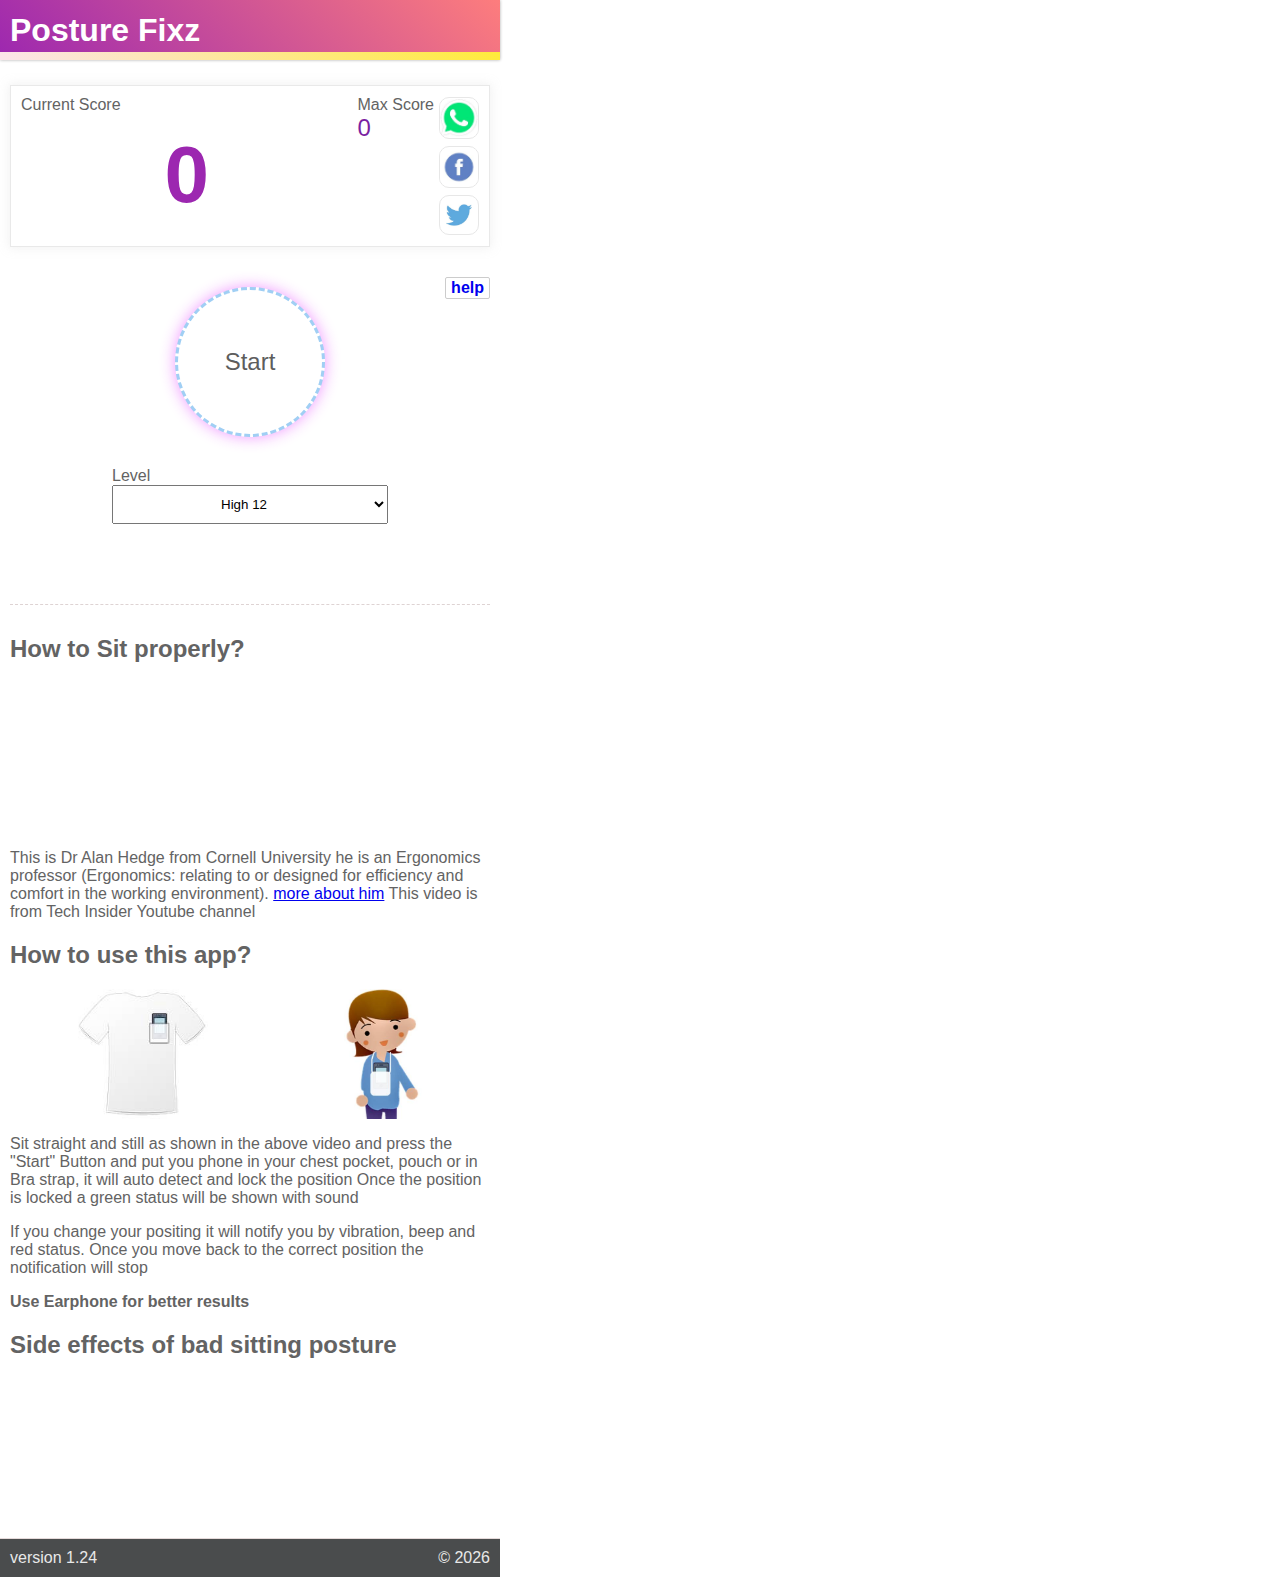
==== index.html @ 589cff8f "Removed vibration" ====
<!DOCTYPE html>
<html lang="en">

<head>
    <meta charset="UTF-8">
    <meta name="viewport" content="width=device-width, initial-scale=1.0">
    <meta http-equiv="X-UA-Compatible" content="ie=edge">
    <meta name="description"
     content="PostureFixz is an free health application which will help you to improve your sitting posture and fix your bad sitting habits Learn more form experts how to sit properly for a back pain free life">
    <!--Social meta-->
    <meta property="og:title" content="Posture Fixz" />
    <meta property="og:url" content="https://prnysarker.github.io/posturefixz/" />
    <meta property="og:description" content="A sitting posture assistance game" />
    <meta property="og:image" content="https://prnysarker.github.io/posturefixz/assets/screen.jpg" />
    <meta property="og:type" content="website" />
    <!---->
    <link rel="apple-touch-icon" sizes="180x180" href="assets/icons/icon.png">
    <link rel="icon" type="image/png" href="assets/icons/icon.png" sizes="32x32">
    <link rel="icon" type="image/png" href="assets/icons/icon.png" sizes="16x16">
    <!--  <link href="https://fonts.googleapis.com/css?family=Open+Sans&display=swap" rel="stylesheet"> -->
    <meta name="theme-color" content="#FFFFFF">
    <link rel="manifest" href="manifest.json">

    <link rel="stylesheet" href="css/main.css">
    <title>Posture Fix</title>

</head>

<body>
    <div class="container">
        <header>
            <h1>Posture Fixz </h1> <a href="#help"></a>
        </header>
        <div class="body">
            <div class="board">
                <div>
                    <div id="indicator"></div>
                    <div class="currentScore">
                        <label for="">Current Score</label>
                        <div class="data" id="currentScoreValue">0</div>
                    </div>
                </div>
                <div>
                    <div class="maxScore">
                        <label for="">Max Score</label>
                        <div class="data" id="maxScoreValue">0</div>
                    </div>
                </div>
                <div class="socialShareGroup">
                    <div class="socialShares">
                        <div class="shareIcon">
                            <button id="whatsAppShare">
                                <img  aria-label="share with whatsapp" alt="share with whatsapp" src="./assets/icons/whatsapp_share.jpg">
                            </button>

                        </div>
                    </div>
                    <div class="socialShares">
                        <div class="shareIcon">
                            <button id="facebookShare">
                                <img aria-label="share with facebook" alt="share with facebook"src="./assets/icons/facebook.jpg">
                            </button>
                        </div>
                    </div>
                    <div class="socialShares">
                        <div class="shareIcon">
                            <button id="twitterShare">
                                <img aria-label="share with twitter" alt="share with twitter" src="./assets/icons/twitter.jpg">
                            </button>
                        </div>
                    </div>
                    <!-- <div class="socialShares">
                        <div class="shareIcon twitterIcon"><img src="./assets/icons/twitter.png"></div>
                    </div>
                   -->
                </div>

            </div>
            <div class="controllers">
                <div class="center">
                    <a class="linkIcon" href="#appHelp">Help</a>
                    <button id="lockBtn">Start</button>
                </div>
                <div class="op"></div>

                <div class="sensitivityGroup">
                    <label for="delta">Level</label>
                    <select name="" id="delta">
                        <option value="15">Low 1</option>
                        <option value="14">Low 2</option>
                        <option value="13">Low 3</option>
                        <option value="12">Low 4</option>
                        <option value="11">Low 5</option>
                        <option value="10">Medium 6</option>
                        <option value="9">Medium 7</option>
                        <option value="8">Medium 8</option>
                        <option value="7">Medium 9</option>
                        <option value="6">Medium 10</option>
                        <option value="5">High 11</option>
                        <option value="4">High 12</option>
                        <option value="3">High 13</option>
                        <option value="2">Extreme 14</option>
                        <option value="1">Extreme 15</option>
                    </select>

                </div>

                <div class="stats">
                    <div class="output" id="gen"></div>
                    <div class="output" id="readings"></div>
                    <div class="output" id="z"></div>
                </div>

                <div>
                    <div class="orientation">
                        <div class="radioGroup">
                            <label for="yAxis">Portrait</label>
                            <input checked="true" type="radio" name="axis" id="yAxis">
                        </div>
                        <div class="radioGroup">
                            <label for="zAxis">Landscape</label>
                            <input type="radio" name="axis" id="zAxis">
                        </div>
                        <div class="radioGroup">
                            <label for="allAxis">All</label>
                            <input type="radio" name="axis" id="allAxis">
                        </div>
                    </div>
                </div>

            </div>
            <div id="help">
                <h2>How to Sit properly? </h2>
                <div class="center">
                    <iframe title="How to Sit properly" height="100%" src="https://www.youtube-nocookie.com/embed/xzV1Hej61CY?start=7"
                        frameborder="0" allow="encrypted-media; " allowfullscreen></iframe>
                </div>
                <p>This is Dr Alan Hedge from Cornell University he is an Ergonomics professor (Ergonomics: relating to
                    or designed for efficiency and comfort in the working environment).
                    <a rel="noreferrer" href="https://www.human.cornell.edu/people/ah29" target="_blank">more about him</a> This video is
                    from Tech Insider Youtube channel
                </p>

                <h2 id="appHelp">How to use this app?</h2>
                <div class="center avatars">
                    <img aria-label="image describing cellphone in pocket"  alt="image describing cellphone in pocket" class="postImage" height="100%" src="assets/tshirt-with-pocket.jpg">
                    <img aria-label="image describing cell phone in mobile pouch" alt="image describing cell phone in mobile pouch" class="postImage girlPouch" height="100%" src="assets/girl_with_pouch.jpg">
                </div>
                <p>
                    Sit straight and still as shown in the above video and press the "Start" Button
                    and put you phone in your chest pocket, pouch or in Bra strap, it will auto detect and lock the
                    position
                    Once the position is locked a green status will be shown with sound
                </p>
                <p> If you change your positing it will notify you by vibration, beep and red status. Once you move back
                    to
                    the correct position the notification will stop
                </p>

                <p><b>Use Earphone for better results</b></p>

                <h2>Side effects of bad sitting posture</h2>
                <div class="center">
                    <iframe title="Side effects of bad sitting posture" height="100%" src="https://www.youtube-nocookie.com/embed/wUEl8KrMz14?start=4"
                        frameborder="0" allow=" encrypted-media;" allowfullscreen></iframe>
                </div>

            </div>
            <footer>
                <div class="copyRightDiv"></div>
                <script>
                    document.querySelector('.copyRightDiv').innerHTML = `<div>version 1.24</div>
                            <div>&copy; ${new Date().getFullYear()}</div>`
                </script>
            </footer>

            <div class="hiddenElements">
                
            </div>


        </div>
    </div>

    <script type="text/javascript">
        if ('serviceWorker' in navigator) {
            navigator.serviceWorker
                .register(`./service-worker.js`)
                .then(function () {
                    console.log("Service Worker Registered");
                });
        }
    </script>
    <script defer src="js/media.js"></script>
    <script defer src="js/NoSleep.min.js"></script>
    <script defer src="js/accelerometer.js"></script>
    <script defer src="js/settings.js"></script>
    <script defer src="js/main.js"></script>
</body>

</html>
---- css/main.css ----
body {
    margin: 0;
    color: #636363;
    font-family: 'Open Sans', sans-serif;
}

img {
    width: 100%;
}



.container {
    min-height: 100vh;
    max-width: 500px;
    position: relative;
    box-sizing: border-box
}

.center {
    display: flex;
    align-items: center;
    justify-content: center;
}


header {
    background-image: linear-gradient(45deg, #9C27B0, #fd7d7d);
    color: #FFF;
    font-size: 2rem;
    box-shadow: 0 0 3px 0px #acacac;
    align-items: center;
    min-height: 60px;
    padding-left: 10px;
    position: relative;
    margin-bottom: 15px;
    display: flex;
    justify-content: space-between;
    align-items: center;
}

header::before {
    content: "";
    width: 10px;
    height: 10px;
    background-image: linear-gradient(45deg, #FCE4EC, #FFEB3B);
    position: absolute;
    top: 86%;
    left: 0px;
    width: 100%;
    height: 8px;
}

header h1 {
    margin: 0;
    font-size: 2rem;
}

header img {
    width: 35px;
    display: inline;
    background: #FFCDD2;
    padding: 10px;
    margin-right: 10px;
    border-radius: 7px;
}

.body {
    padding: 10px;
}

.stats {

    padding: 5px;
    border-radius: 2px;
    min-width: 250px;
    min-height: 125px;
    font-size: .5rem;
    display: none;
}

.board {
    border: 1px solid #e9e9e9;
    padding: 10px;
    height: 140px;
    box-shadow: 0 0 10px 1px #c8c8c840;
    margin-bottom: 20px;
    display: grid;
    grid-template-columns: 3fr auto auto;
    grid-template-rows: 1fr auto;
    grid-column-gap: 5px;
    position: relative;
    overflow: hidden;
}

#indicator {

    width: 0;
    height: 0;
    position: absolute;
    bottom: -80px;
    left: -60px;
    border-radius: 50%;
    transition: all .2s;
}

#indicator::before {
    content: "";
    width: 100px;
    height: 100px;
    position: absolute;
    top: -38px;
    right: -42px;
    background-image: linear-gradient(45deg, #ffffff00, #FFF59D);
    z-index: -10;
    border-radius: 50%;
}

#indicator.indicator-searching {
    background-image: linear-gradient(45deg, #2196F3, transparent);
    width: 140px;
    height: 140px;
}

#indicator.indicator-goodPosture {
    background-image: linear-gradient(45deg, #47ff00, transparent);
    width: 140px;
    height: 140px;

}


#indicator.indicator-badPosture {
    background-image: linear-gradient(45deg, #ff0600, transparent);
    width: 140px;
    height: 140px;
}



.currentScore {
    /* background: aliceblue; */
    height: 100%;
    display: grid;
    grid-template-rows: auto 1fr;
}

.currentScore .data {
    /* background: antiquewhite; */
    padding: 0px;
    /* height: 100%; */
    display: flex;
    justify-content: center;
    align-items: center;
    font-size: 5rem;
    color: #9C27B0;
    font-weight: 700;
}

.maxScore .data {
    color: #7B1FA2;
    font-size: 1.5rem;
}

.socialShareGroup {
    display: flex;
    flex-direction: column;
    justify-content: space-around;
}

.shareIcon {
    border: 1px solid #e7e7e7;
    width: 40px;
    overflow: hidden;
    display: flex;
    justify-content: center;
    align-items: center;
    box-shadow: 0 0 0px 0px #d6d6d6;
    border-radius: 10px;
    box-sizing: border-box;
}

.shareIcon button {
    border: 0;
    background: transparent;
    outline: none;
    padding: 1px 0px;
    margin: 0;
    display: inline-flex;
    justify-content: center;
    align-items: center;
    height: 100%;
    width: 100%;
    cursor: pointer;
}

#twitterShare {
    padding: 6px;
}

.twitterIcon {
    padding: 5px 4px 5px 6px;
    /* padding-left: 7px; */
}

.socialShares {
    text-align: right;
}

.socialShares:not(:last-of-type) {
    margin-bottom: 5px;
}

.controllers {
    padding: 20px 10px 10px 10px;
    justify-content: center;
    margin-top: 10px;
    border-radius: 2px;
    display: grid;
    justify-content: normal;
    grid-row-gap: 10px;
    margin-bottom: 50px;
    position: relative;
}

.controllers button {
    padding: 10px;
    width: 150px;
    height: 150px;
    border-radius: 50%;
    border: 3px dashed #a0cff4;
    box-shadow: 0 0 15px 0px #df27ff7a;
    background: white;
    font-size: 1.5rem;
    font-weight: 400;
    color: #5d5d5d;
    outline: none;
    cursor: pointer;
    transition: all .2s;
    -webkit-tap-highlight-color: #FFF0;
}

.controllers button:active {
    box-shadow: 0 0 3px 0px #df27ff7a;
    border: 0px solid #a0cff4;
}

#help {
    border-top: 1px dashed #ded3d3;
    padding-top: 10px;
}

a.linkIcon {
    text-decoration: none;
    position: absolute;
    top: 10px;
    right: 0;
    text-transform: lowercase;
    border: 1px solid #ccc;
    padding: 1px 5px;
    font-weight: 600;
    border-radius: 2px;
}

.version {
    /* background: white; */
    position: absolute;
    bottom: 0;
    /* width: 99%; */
    left: 0;
    right: 0;
    padding: 0 5px;
    /* border-top: 1px solid #eaeaea; */
    text-align: right;
    color: #e2e2e2;
}

div#op {
    font-size: 1rem;
}

.sensitivityGroup {

    padding: 10px 20%;
    display: flex;
    flex-direction: column;
}

.sensitivityGroup label {
    display: block;
}

.sensitivityGroup #delta {
    padding: 10px;
    text-align: center;
}

.orientation {

    padding: 10px 2px;
    display: flex;
    justify-content: space-around;
    display: none;
}

.radioGroup {
    border: 1px solid #e9e9e9;
    padding: 5px 10px 5px 2px;
    min-width: 70px;
    border-radius: 2px;
    display: flex;
    justify-content: center;
    flex-direction: row-reverse;
}

.hiddenElements {
    /* width: 10px; */
    height: 126px;
    overflow: hidden;
    display: none;
}

video {
    height: 100%;
    width: 200px;
}
.avatars {
    justify-content: space-around;
}

.postImage {
    height: 130px;
    width: auto;
}


footer {
    border-top: 1px solid #e5dada;
    /* background: #efefef; */
    padding: 10px;
    margin: -10px;
    margin-top: 10px;
    background: #4a4c4d;
    color: #e8e8e8;
}

.copyRightDiv {
    text-align: right;
    display: flex;
    justify-content: space-between;
}
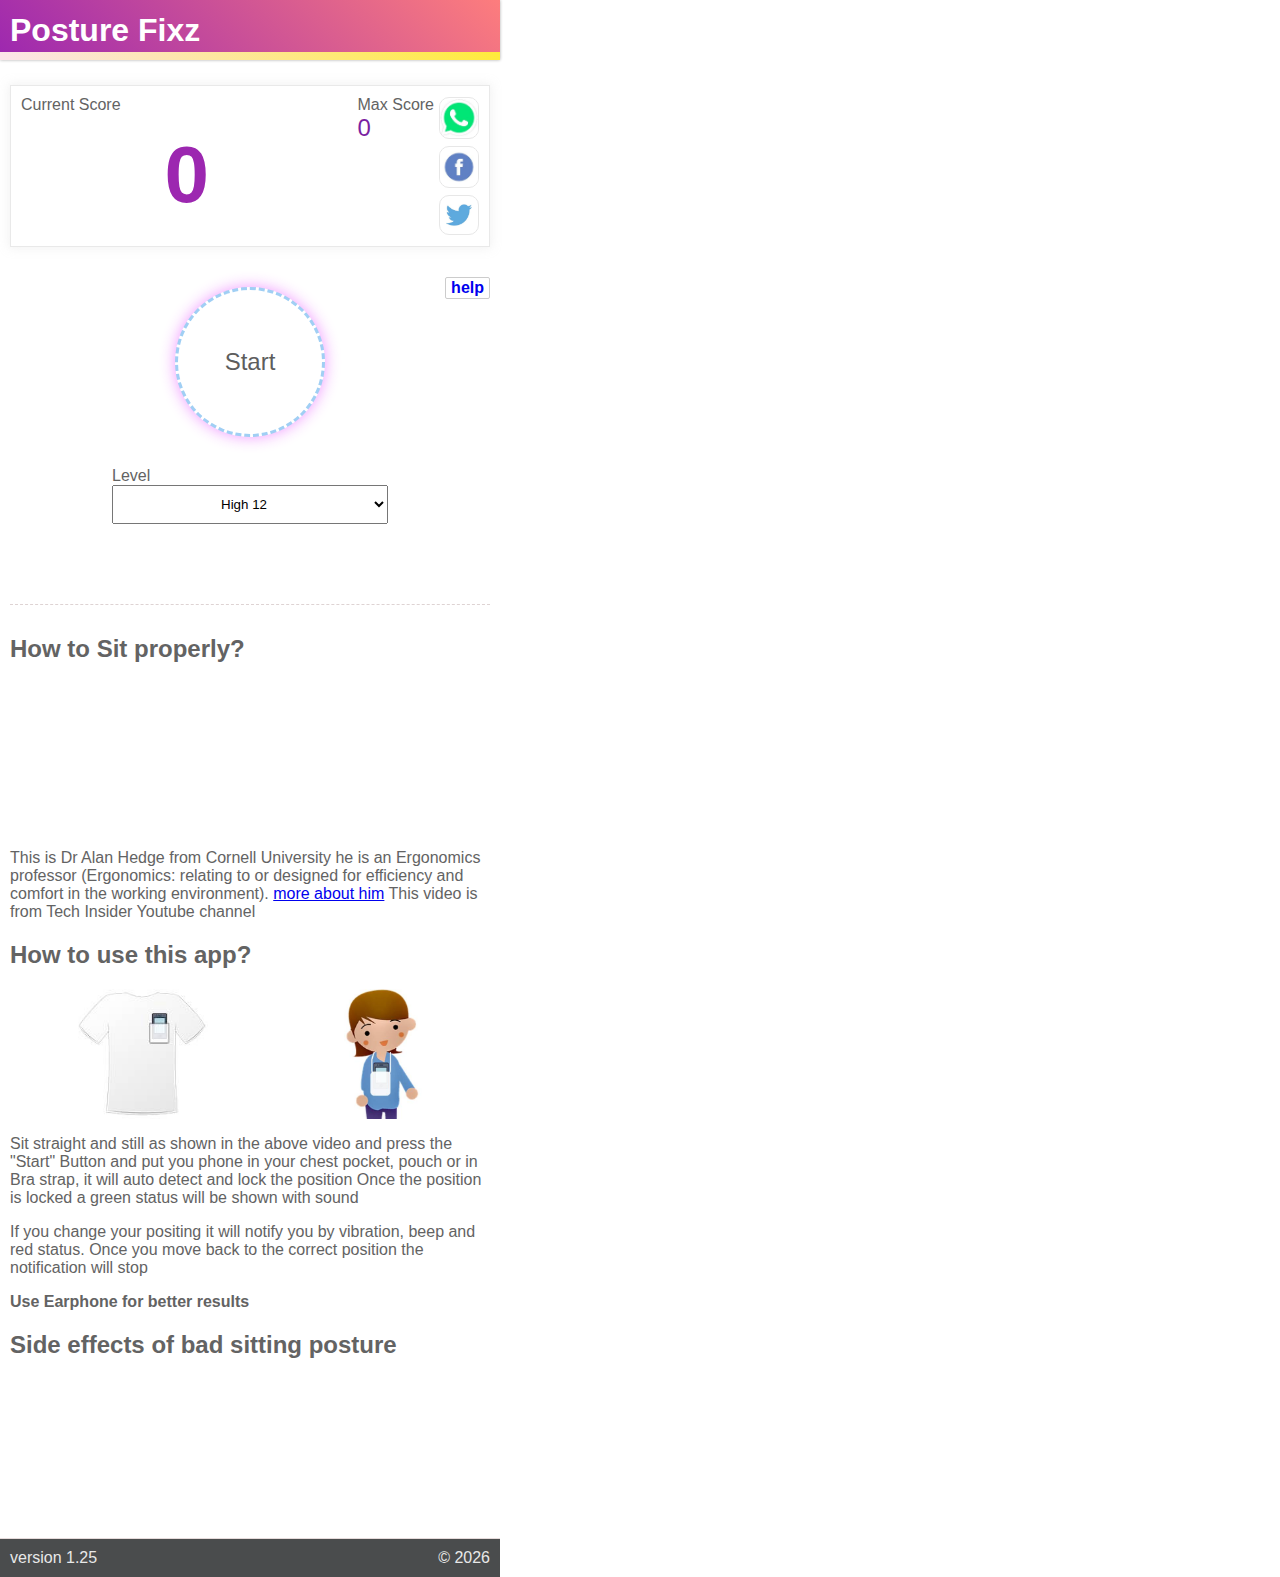
==== commit 000bea4f: "reset position confidence" ====
--- a/index.html
+++ b/index.html
@@ -169,7 +169,7 @@
             <footer>
                 <div class="copyRightDiv"></div>
                 <script>
-                    document.querySelector('.copyRightDiv').innerHTML = `<div>version 1.24</div>
+                    document.querySelector('.copyRightDiv').innerHTML = `<div>version 1.25</div>
                             <div>&copy; ${new Date().getFullYear()}</div>`
                 </script>
             </footer>
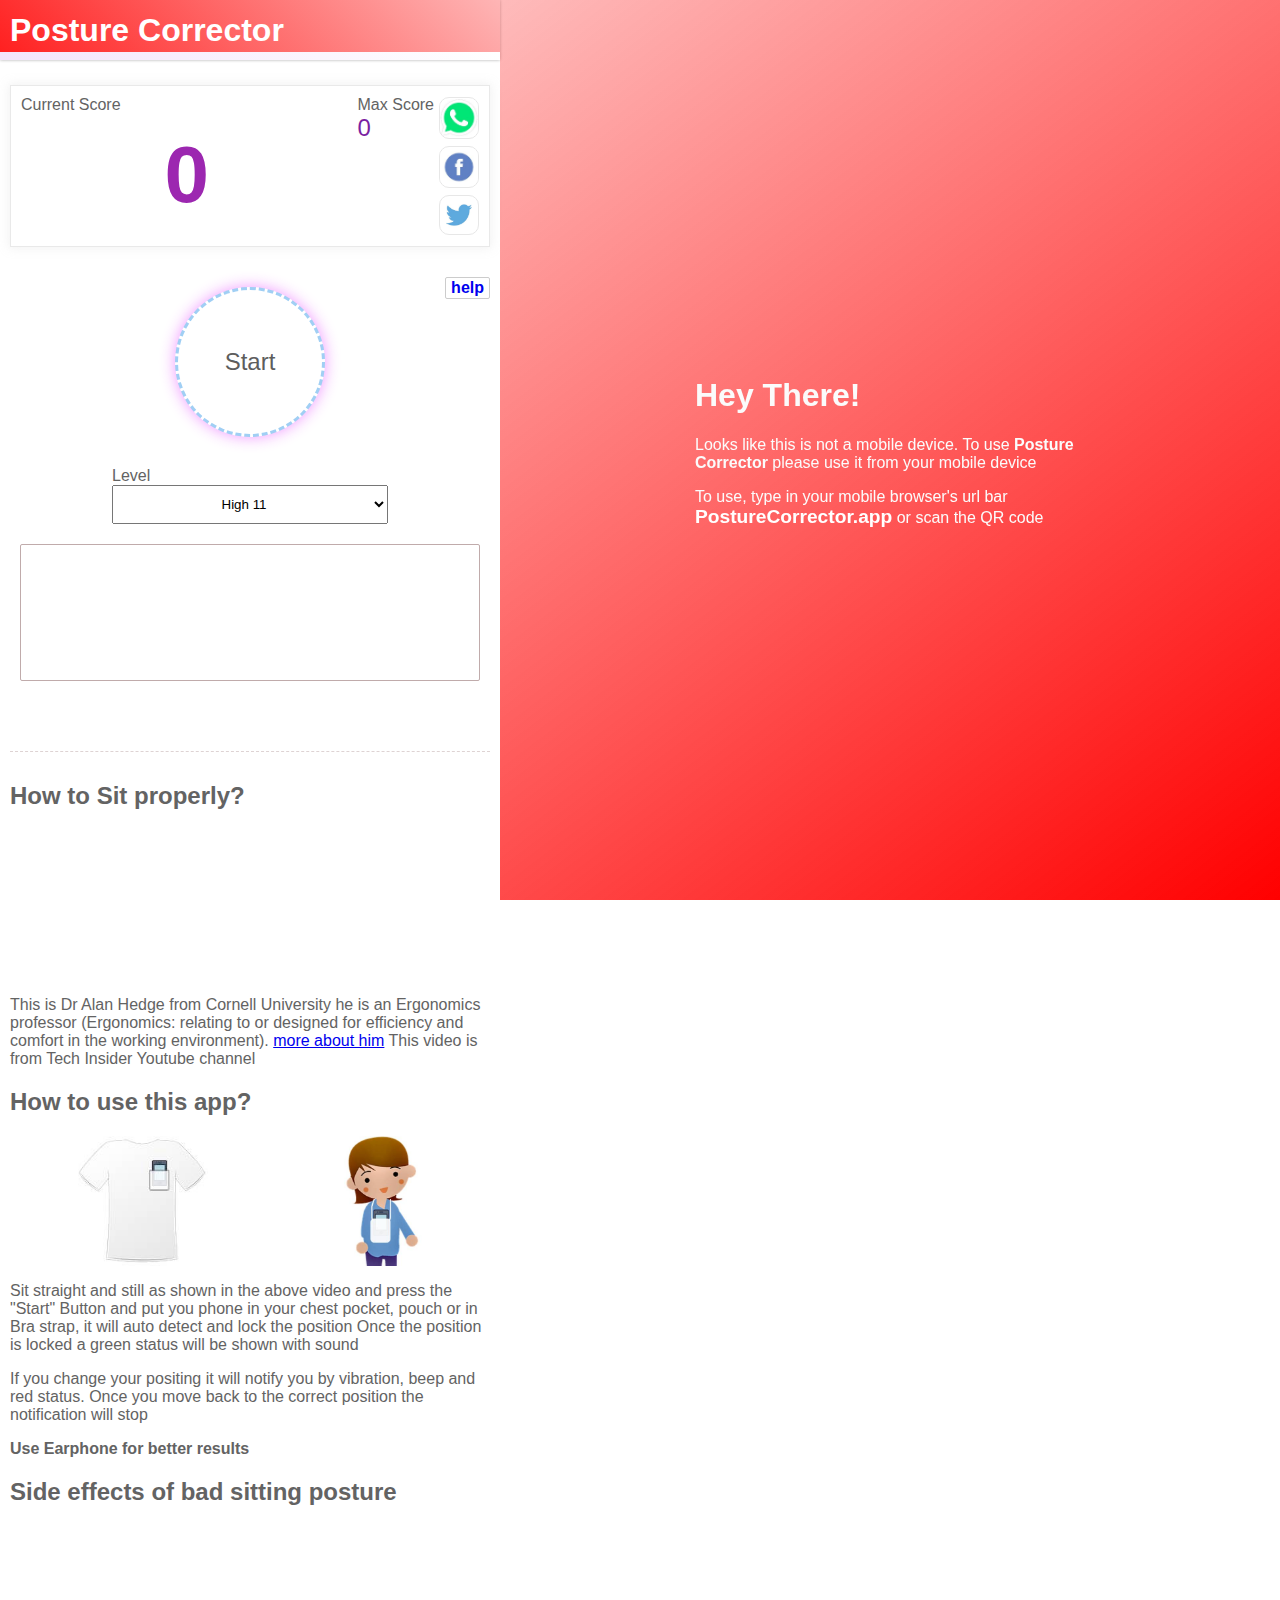
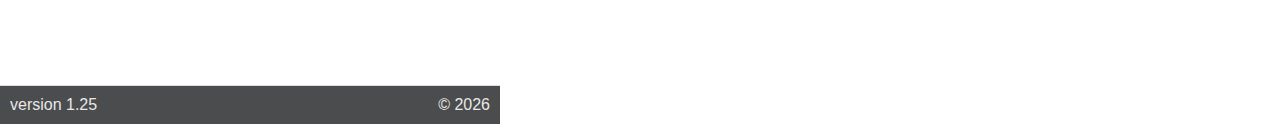
==== commit 1fc664e0: "domain update changes" ====
--- a/index.html
+++ b/index.html
@@ -9,9 +9,9 @@
      content="PostureFixz is an free health application which will help you to improve your sitting posture and fix your bad sitting habits Learn more form experts how to sit properly for a back pain free life">
     <!--Social meta-->
     <meta property="og:title" content="Posture Fixz" />
-    <meta property="og:url" content="https://prnysarker.github.io/posturefixz/" />
+    <meta property="og:url" content="https://www.posturecorrector.app/" />
     <meta property="og:description" content="A sitting posture assistance game" />
-    <meta property="og:image" content="https://prnysarker.github.io/posturefixz/assets/screen.jpg" />
+    <meta property="og:image" content="https://www.posturecorrector.app/assets/screen.jpg" />
     <meta property="og:type" content="website" />
     <!---->
     <link rel="apple-touch-icon" sizes="180x180" href="assets/icons/icon.png">
@@ -22,14 +22,14 @@
     <link rel="manifest" href="manifest.json">
 
     <link rel="stylesheet" href="css/main.css">
-    <title>Posture Fix</title>
+    <title>Posture Corrector</title>
 
 </head>
 
 <body>
     <div class="container">
         <header>
-            <h1>Posture Fixz </h1> <a href="#help"></a>
+            <h1>Posture Corrector</h1> <a href="#help"></a>
         </header>
         <div class="body">
             <div class="board">
@@ -182,6 +182,13 @@
         </div>
     </div>
 
+    <div class="bigFullScreen">
+        <div class="bigScreenInfo">
+            <h1>Hey There!</h1>
+            <p>Looks like this is not a mobile device. To use <b>Posture Corrector</b> please use it from your mobile device </p>
+            <p>To use, type in your mobile browser's url bar <a href="https://posturecorrector.app">PostureCorrector.app</a> or scan the QR code</p>
+        </div>
+    </div>
     <script type="text/javascript">
         if ('serviceWorker' in navigator) {
             navigator.serviceWorker
--- a/css/main.css
+++ b/css/main.css
@@ -25,7 +25,7 @@
 
 
 header {
-    background-image: linear-gradient(45deg, #9C27B0, #fd7d7d);
+    background-image: linear-gradient(45deg, #ff1e1e, #feb5b5);
     color: #FFF;
     font-size: 2rem;
     box-shadow: 0 0 3px 0px #acacac;
@@ -43,7 +43,7 @@
     content: "";
     width: 10px;
     height: 10px;
-    background-image: linear-gradient(45deg, #FCE4EC, #FFEB3B);
+    background-image: linear-gradient(45deg, #f4e4fc, #ffffff);
     position: absolute;
     top: 86%;
     left: 0px;
@@ -70,13 +70,13 @@
 }
 
 .stats {
-
     padding: 5px;
     border-radius: 2px;
     min-width: 250px;
     min-height: 125px;
     font-size: .5rem;
-    display: none;
+    border: 1px solid #c0abab;
+    overflow: auto;
 }
 
 .board {
@@ -276,7 +276,7 @@
 }
 
 div#op {
-    font-size: 1rem;
+    font-size: .7rem;
 }
 
 .sensitivityGroup {
@@ -350,3 +350,29 @@
     justify-content: space-between;
 }
 
+.bigFullScreen {
+    background-image: linear-gradient(143deg, #fd5a5a69, #ff0000);
+    position: fixed;
+    top: 0;
+    right: 0;
+    height: 100%;
+    width: calc(100% - 500px);
+    /* border-left: 6px solid #ffffff; */
+    box-sizing: border-box;
+    /* box-shadow: 0 0 9px 6px #b7afaf;*/
+}
+
+.bigScreenInfo {
+    position: absolute;
+    top: 50%;
+    left: 50%;
+    /* background: aliceblue; */
+    transform: translate(-50%, -50%);
+    color: #fbfbfb;
+}
+.bigScreenInfo a,.bigScreenInfo a:visited{
+    text-decoration: none;
+    color: #ffffff;
+    font-size: 1.2rem;
+    font-weight: 600;
+}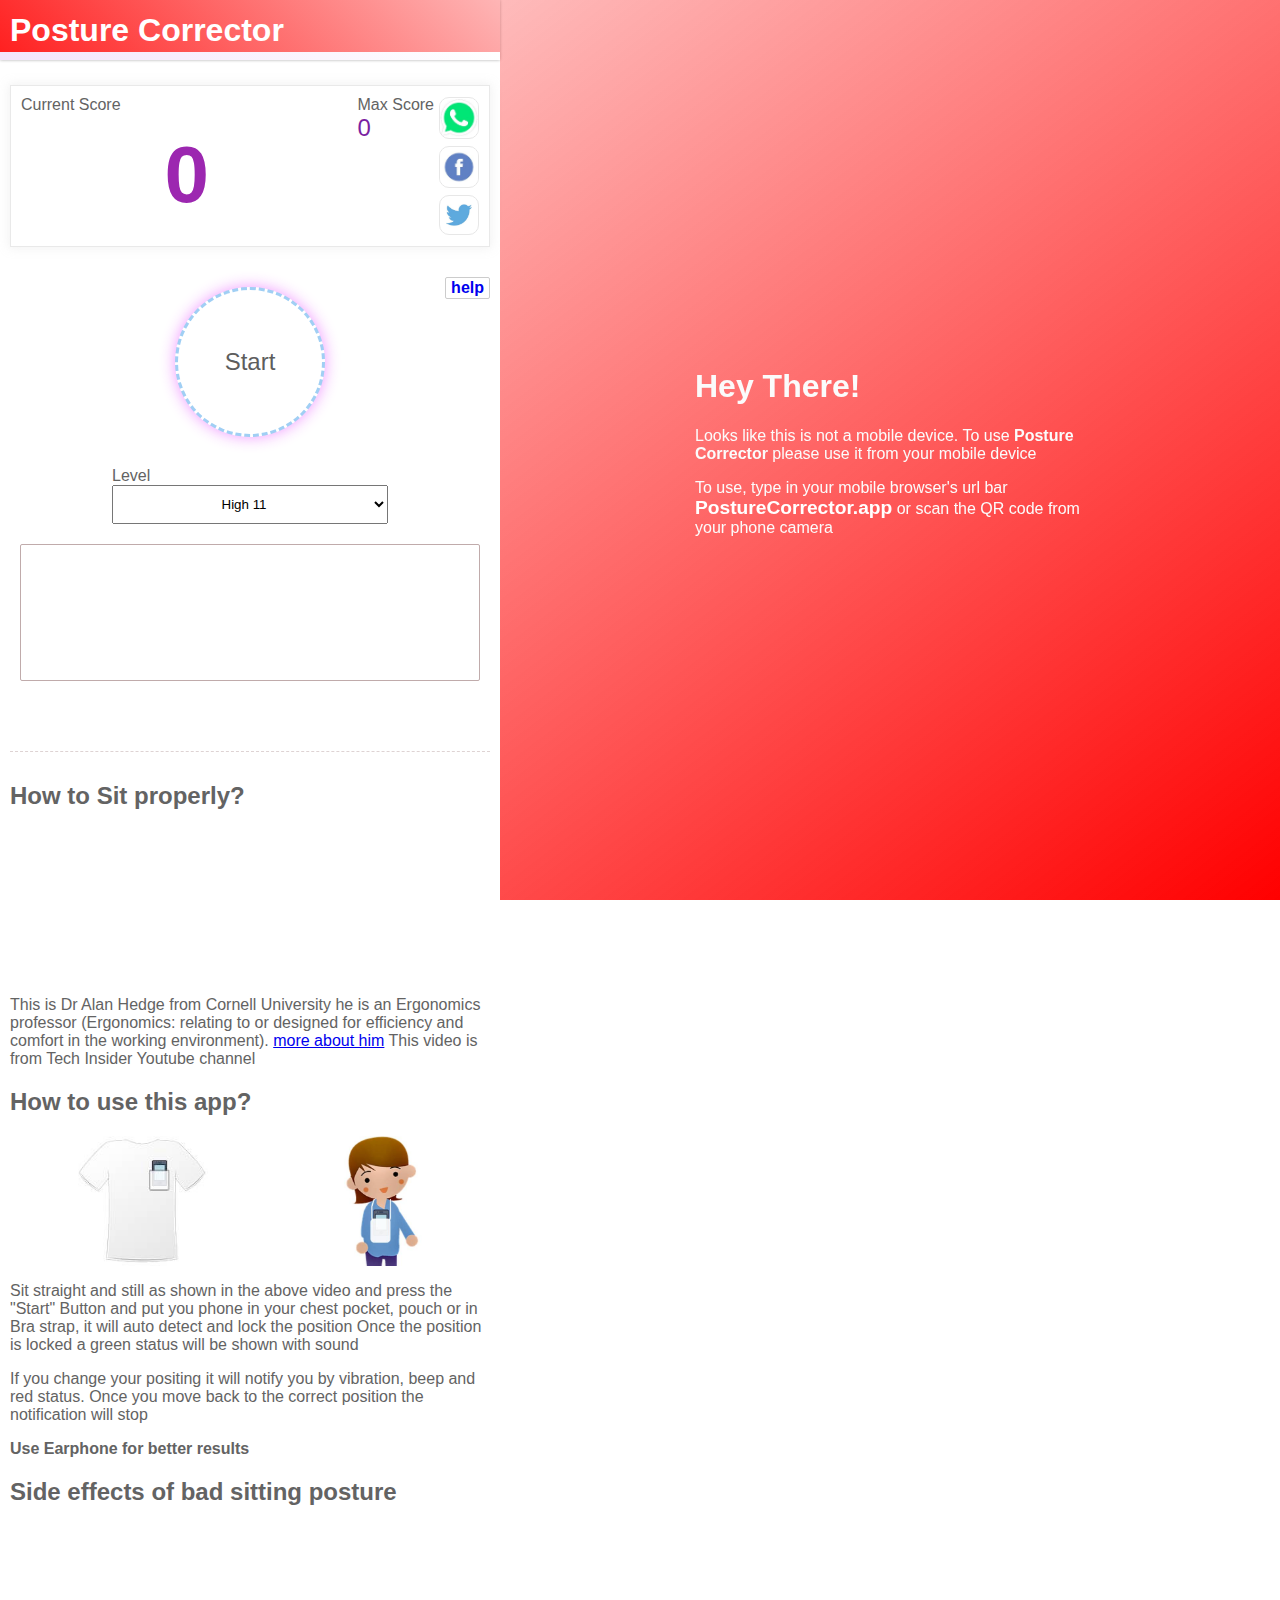
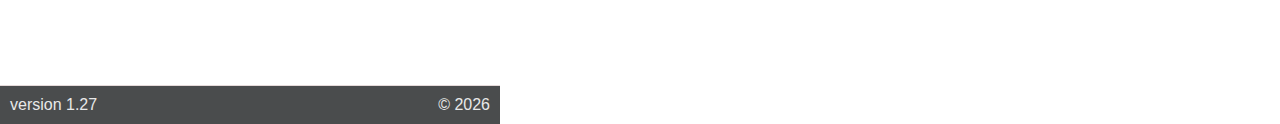
==== commit 71808b6f: "Added Analytics" ====
--- a/index.html
+++ b/index.html
@@ -6,9 +6,9 @@
     <meta name="viewport" content="width=device-width, initial-scale=1.0">
     <meta http-equiv="X-UA-Compatible" content="ie=edge">
     <meta name="description"
-     content="PostureFixz is an free health application which will help you to improve your sitting posture and fix your bad sitting habits Learn more form experts how to sit properly for a back pain free life">
+        content="Posture Corrector is an free health application which will help you to improve your sitting posture and fix your bad sitting habits Learn more form experts how to sit properly for a back pain free life">
     <!--Social meta-->
-    <meta property="og:title" content="Posture Fixz" />
+    <meta property="og:title" content="Posture Corrector" />
     <meta property="og:url" content="https://www.posturecorrector.app/" />
     <meta property="og:description" content="A sitting posture assistance game" />
     <meta property="og:image" content="https://www.posturecorrector.app/assets/screen.jpg" />
@@ -50,7 +50,8 @@
                     <div class="socialShares">
                         <div class="shareIcon">
                             <button id="whatsAppShare">
-                                <img  aria-label="share with whatsapp" alt="share with whatsapp" src="./assets/icons/whatsapp_share.jpg">
+                                <img aria-label="share with whatsapp" alt="share with whatsapp"
+                                    src="./assets/icons/whatsapp_share.jpg">
                             </button>
 
                         </div>
@@ -58,14 +59,16 @@
                     <div class="socialShares">
                         <div class="shareIcon">
                             <button id="facebookShare">
-                                <img aria-label="share with facebook" alt="share with facebook"src="./assets/icons/facebook.jpg">
+                                <img aria-label="share with facebook" alt="share with facebook"
+                                    src="./assets/icons/facebook.jpg">
                             </button>
                         </div>
                     </div>
                     <div class="socialShares">
                         <div class="shareIcon">
                             <button id="twitterShare">
-                                <img aria-label="share with twitter" alt="share with twitter" src="./assets/icons/twitter.jpg">
+                                <img aria-label="share with twitter" alt="share with twitter"
+                                    src="./assets/icons/twitter.jpg">
                             </button>
                         </div>
                     </div>
@@ -132,19 +135,25 @@
             <div id="help">
                 <h2>How to Sit properly? </h2>
                 <div class="center">
-                    <iframe title="How to Sit properly" height="100%" src="https://www.youtube-nocookie.com/embed/xzV1Hej61CY?start=7"
-                        frameborder="0" allow="encrypted-media; " allowfullscreen></iframe>
+                    <iframe loading="lazy" title="How to Sit properly" height="100%"
+                        src="https://www.youtube-nocookie.com/embed/xzV1Hej61CY?start=7" frameborder="0"
+                        allow="encrypted-media; " allowfullscreen></iframe>
                 </div>
                 <p>This is Dr Alan Hedge from Cornell University he is an Ergonomics professor (Ergonomics: relating to
                     or designed for efficiency and comfort in the working environment).
-                    <a rel="noreferrer" href="https://www.human.cornell.edu/people/ah29" target="_blank">more about him</a> This video is
+                    <a rel="noreferrer" href="https://www.human.cornell.edu/people/ah29" target="_blank">more about
+                        him</a> This video is
                     from Tech Insider Youtube channel
                 </p>
 
                 <h2 id="appHelp">How to use this app?</h2>
                 <div class="center avatars">
-                    <img aria-label="image describing cellphone in pocket"  alt="image describing cellphone in pocket" class="postImage" height="100%" src="assets/tshirt-with-pocket.jpg">
-                    <img aria-label="image describing cell phone in mobile pouch" alt="image describing cell phone in mobile pouch" class="postImage girlPouch" height="100%" src="assets/girl_with_pouch.jpg">
+                    <img loading="lazy" aria-label="image describing cellphone in pocket"
+                        alt="image describing cellphone in pocket" class="postImage" height="100%"
+                        src="assets/tshirt-with-pocket.jpg">
+                    <img loading="lazy" aria-label="image describing cell phone in mobile pouch"
+                        alt="image describing cell phone in mobile pouch" class="postImage girlPouch" height="100%"
+                        src="assets/girl_with_pouch.jpg">
                 </div>
                 <p>
                     Sit straight and still as shown in the above video and press the "Start" Button
@@ -161,21 +170,22 @@
 
                 <h2>Side effects of bad sitting posture</h2>
                 <div class="center">
-                    <iframe title="Side effects of bad sitting posture" height="100%" src="https://www.youtube-nocookie.com/embed/wUEl8KrMz14?start=4"
-                        frameborder="0" allow=" encrypted-media;" allowfullscreen></iframe>
+                    <iframe loading="lazy" title="Side effects of bad sitting posture" height="100%"
+                        src="https://www.youtube-nocookie.com/embed/wUEl8KrMz14?start=4" frameborder="0"
+                        allow=" encrypted-media;" allowfullscreen></iframe>
                 </div>
 
             </div>
             <footer>
                 <div class="copyRightDiv"></div>
                 <script>
-                    document.querySelector('.copyRightDiv').innerHTML = `<div>version 1.25</div>
+                    document.querySelector('.copyRightDiv').innerHTML = `<div>version 1.27</div>
                             <div>&copy; ${new Date().getFullYear()}</div>`
                 </script>
             </footer>
 
             <div class="hiddenElements">
-                
+
             </div>
 
 
@@ -185,8 +195,12 @@
     <div class="bigFullScreen">
         <div class="bigScreenInfo">
             <h1>Hey There!</h1>
-            <p>Looks like this is not a mobile device. To use <b>Posture Corrector</b> please use it from your mobile device </p>
-            <p>To use, type in your mobile browser's url bar <a href="https://posturecorrector.app">PostureCorrector.app</a> or scan the QR code</p>
+            <p>Looks like this is not a mobile device. To use <b>Posture Corrector</b> please use it from your mobile
+                device </p>
+            <p>To use, type in your mobile browser's url bar <a
+                    href="https://posturecorrector.app">PostureCorrector.app</a> or scan the QR code from your phone
+                camera</p>
+            <div class="qr"></div>
         </div>
     </div>
     <script type="text/javascript">
@@ -203,6 +217,14 @@
     <script defer src="js/accelerometer.js"></script>
     <script defer src="js/settings.js"></script>
     <script defer src="js/main.js"></script>
+
+    <script async src="https://www.googletagmanager.com/gtag/js?id=G-XVQR2RVE4Z"></script>
+    <script>
+        window.dataLayer = window.dataLayer || [];
+        function gtag() { dataLayer.push(arguments); }
+        gtag('js', new Date());
+        gtag('config', 'G-XVQR2RVE4Z');
+    </script>
 </body>
 
 </html>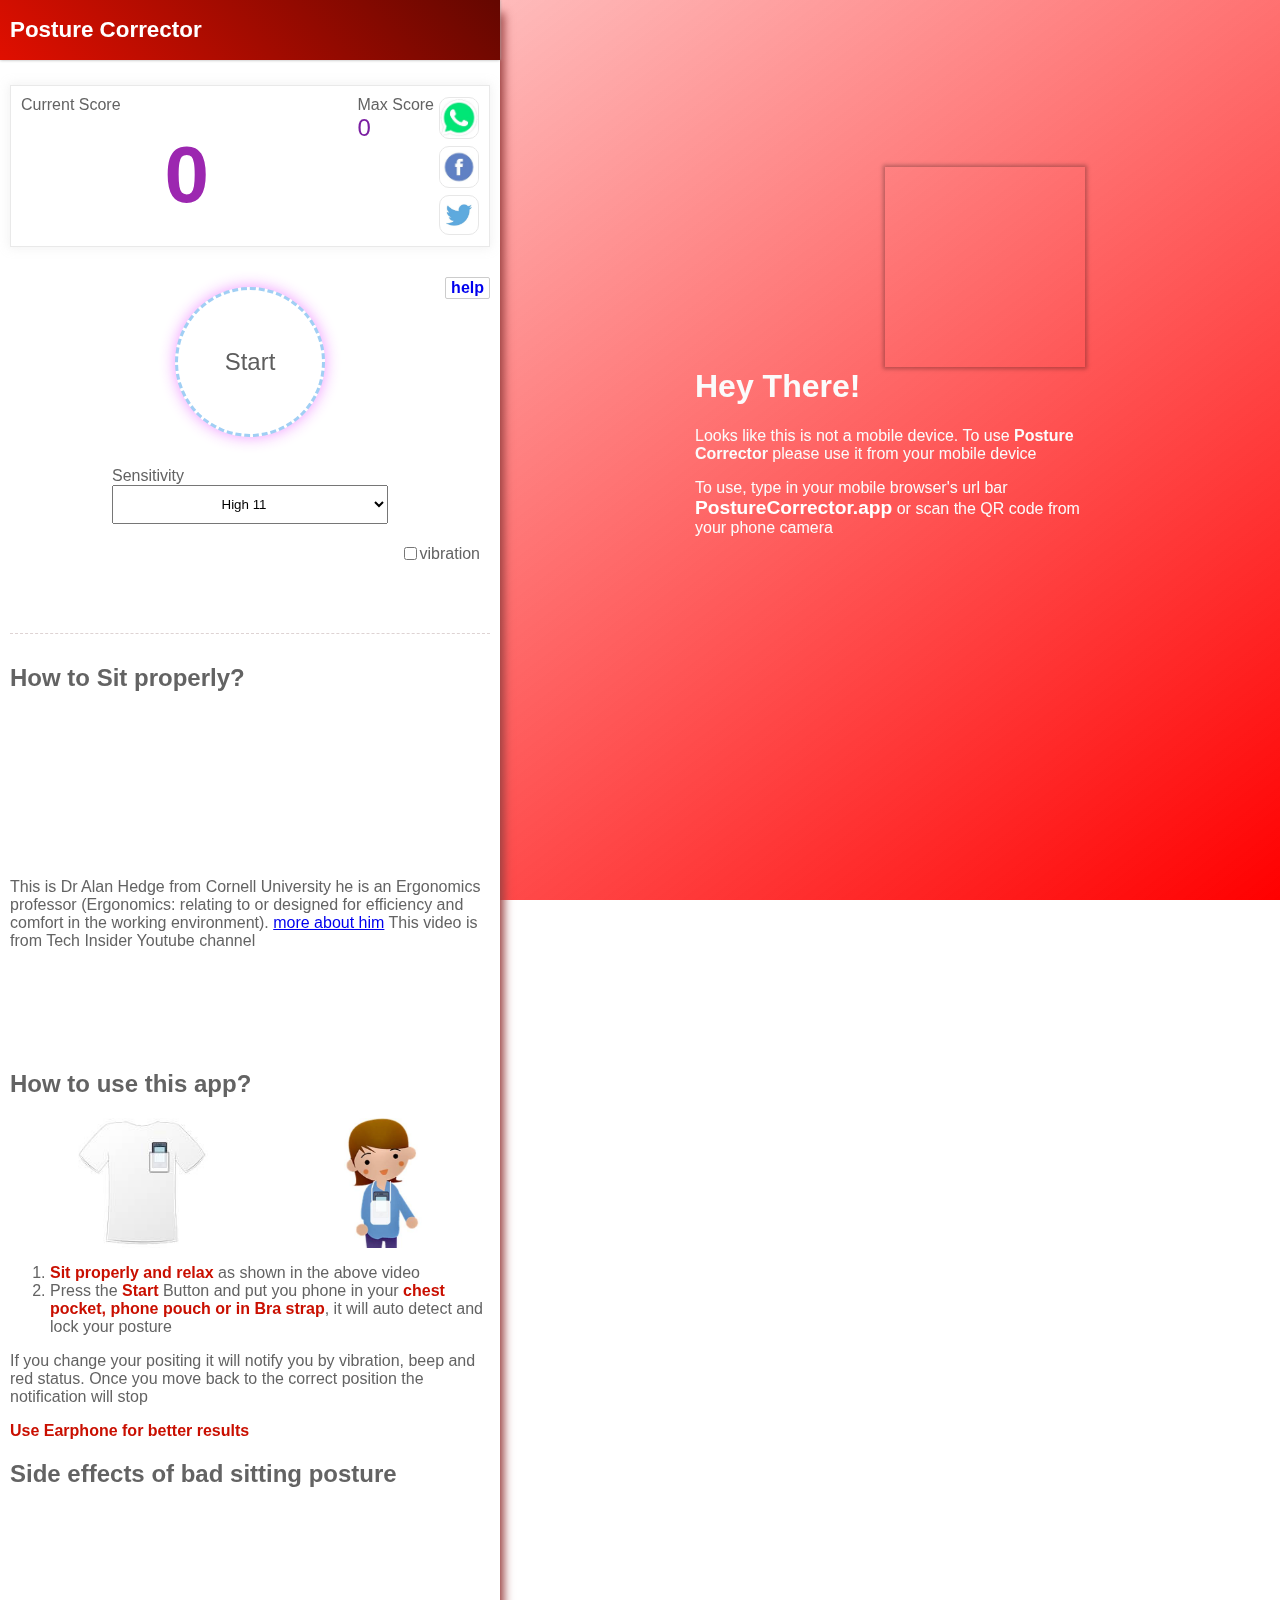
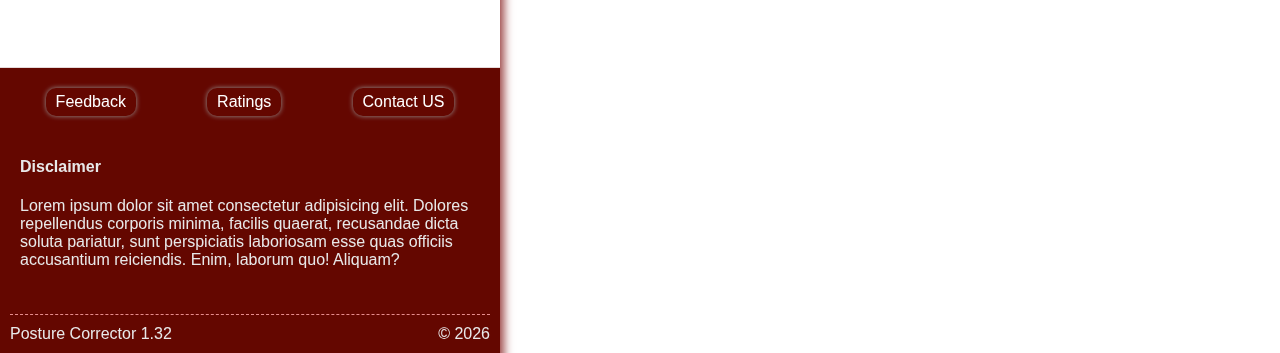
==== commit c82a14a7: "Added persistent download button" ====
--- a/index.html
+++ b/index.html
@@ -18,7 +18,7 @@
     <link rel="icon" type="image/png" href="assets/icons/icon.png" sizes="32x32">
     <link rel="icon" type="image/png" href="assets/icons/icon.png" sizes="16x16">
     <!--  <link href="https://fonts.googleapis.com/css?family=Open+Sans&display=swap" rel="stylesheet"> -->
-    <meta name="theme-color" content="#FFFFFF">
+    <meta name="theme-color" content="#640700">
     <link rel="manifest" href="manifest.json">
 
     <link rel="stylesheet" href="css/main.css">
@@ -80,6 +80,11 @@
 
             </div>
             <div class="controllers">
+                <div class="downloadPrompt">
+                    <div class="promptControllers">
+                        <button class="downloadButton">Download</button>
+                    </div>
+                </div>
                 <div class="center">
                     <a class="linkIcon" href="#appHelp">Help</a>
                     <button id="lockBtn">Start</button>
@@ -87,7 +92,7 @@
                 <div class="op"></div>
 
                 <div class="sensitivityGroup">
-                    <label for="delta">Level</label>
+                    <label for="delta">Sensitivity</label>
                     <select name="" id="delta">
                         <option value="15">Low 1</option>
                         <option value="14">Low 2</option>
@@ -105,15 +110,13 @@
                         <option value="2">Extreme 14</option>
                         <option value="1">Extreme 15</option>
                     </select>
-
-                </div>
-
-                <div class="stats">
-                    <div class="output" id="gen"></div>
-                    <div class="output" id="readings"></div>
-                    <div class="output" id="z"></div>
-                </div>
-
+                </div>
+                <div class="controls">
+                    <div class="eachControls">
+                        <input type="checkbox" name="vibration" id="vibrationChkb">
+                        <label for="vibrationChkb">vibration</label>
+                    </div>
+                </div>
                 <div>
                     <div class="orientation">
                         <div class="radioGroup">
@@ -155,15 +158,15 @@
                         alt="image describing cell phone in mobile pouch" class="postImage girlPouch" height="100%"
                         src="assets/girl_with_pouch.jpg">
                 </div>
+                <ol>
+                    <li><b>Sit properly and relax</b> as shown in the above video</li>
+                    <li>Press the <b>Start</b> Button and put you phone in your <b>chest pocket, phone pouch or in Bra
+                            strap</b>, it will auto detect and lock your
+                        posture</li>
+                </ol>
                 <p>
-                    Sit straight and still as shown in the above video and press the "Start" Button
-                    and put you phone in your chest pocket, pouch or in Bra strap, it will auto detect and lock the
-                    position
-                    Once the position is locked a green status will be shown with sound
-                </p>
-                <p> If you change your positing it will notify you by vibration, beep and red status. Once you move back
-                    to
-                    the correct position the notification will stop
+                    If you change your positing it will notify you by vibration, beep and red status. Once you move back
+                    to the correct position the notification will stop
                 </p>
 
                 <p><b>Use Earphone for better results</b></p>
@@ -176,15 +179,31 @@
                 </div>
 
             </div>
+
             <footer>
-                <div class="copyRightDiv"></div>
-                <script>
-                    document.querySelector('.copyRightDiv').innerHTML = `<div>version 1.27</div>
-                            <div>&copy; ${new Date().getFullYear()}</div>`
-                </script>
+                <div class="externalLinks">
+                    <a target="_blank" href="https://forms.gle/ZPSoiH3SK9PNzPbo6">Feedback</a target="_blank">
+                    <a target="_blank" href="https://forms.gle/VuDLd6aKy3GEwJmeA">Ratings</a>
+                    <a target="_blank" href="https://forms.gle/VuDLd6aKy3GEwJmeA">Contact US</a>
+                </div>
+                <div class="disclaimer">
+                    <h4>Disclaimer</h4>
+                    Lorem ipsum dolor sit amet consectetur adipisicing elit. Dolores repellendus corporis minima,
+                    facilis quaerat, recusandae dicta soluta pariatur, sunt perspiciatis laboriosam esse quas officiis
+                    accusantium reiciendis. Enim, laborum quo! Aliquam?
+                </div>
+                <div class="copyRightDiv">
+                    <div>Posture Corrector </div>
+                    <div>&copy; 2020</div>
+                </div>
             </footer>
 
             <div class="hiddenElements">
+                <div class="stats">
+                    <div class="output" id="gen"></div>
+                    <div class="output" id="readings"></div>
+                    <div class="output" id="z"></div>
+                </div>
 
             </div>
 
@@ -206,7 +225,7 @@
     <script type="text/javascript">
         if ('serviceWorker' in navigator) {
             navigator.serviceWorker
-                .register(`./service-worker.js`)
+                .register(`/service-worker.js`)
                 .then(function () {
                     console.log("Service Worker Registered");
                 });
--- a/css/main.css
+++ b/css/main.css
@@ -1,3 +1,7 @@
+html {
+    scroll-behavior: smooth;
+}
+
 body {
     margin: 0;
     color: #636363;
@@ -12,7 +16,6 @@
 
 .container {
     min-height: 100vh;
-    max-width: 500px;
     position: relative;
     box-sizing: border-box
 }
@@ -25,7 +28,7 @@
 
 
 header {
-    background-image: linear-gradient(45deg, #ff1e1e, #feb5b5);
+    background-image: linear-gradient(45deg, #e00f00, #640700);
     color: #FFF;
     font-size: 2rem;
     box-shadow: 0 0 3px 0px #acacac;
@@ -37,13 +40,17 @@
     display: flex;
     justify-content: space-between;
     align-items: center;
+    position: fixed;
+    top: 0;
+    right: 0;
+    left: 0;
+    z-index: 1000;
 }
 
 header::before {
     content: "";
     width: 10px;
     height: 10px;
-    background-image: linear-gradient(45deg, #f4e4fc, #ffffff);
     position: absolute;
     top: 86%;
     left: 0px;
@@ -53,7 +60,7 @@
 
 header h1 {
     margin: 0;
-    font-size: 2rem;
+    font-size: 1.4rem;
 }
 
 header img {
@@ -67,6 +74,7 @@
 
 .body {
     padding: 10px;
+    margin-top: 60px;
 }
 
 .stats {
@@ -223,7 +231,7 @@
     position: relative;
 }
 
-.controllers button {
+.controllers #lockBtn {
     padding: 10px;
     width: 150px;
     height: 150px;
@@ -250,6 +258,10 @@
     padding-top: 10px;
 }
 
+#appHelp {
+    padding-top: 100px;
+}
+
 a.linkIcon {
     text-decoration: none;
     position: absolute;
@@ -324,6 +336,7 @@
     height: 100%;
     width: 200px;
 }
+
 .avatars {
     justify-content: space-around;
 }
@@ -333,6 +346,9 @@
     width: auto;
 }
 
+#help b {
+    color: #c90f00;
+}
 
 footer {
     border-top: 1px solid #e5dada;
@@ -340,7 +356,7 @@
     padding: 10px;
     margin: -10px;
     margin-top: 10px;
-    background: #4a4c4d;
+    background: #640700;
     color: #e8e8e8;
 }
 
@@ -348,6 +364,8 @@
     text-align: right;
     display: flex;
     justify-content: space-between;
+    border-top: 1px dashed #e68d8d;
+    padding-top: 10px;
 }
 
 .bigFullScreen {
@@ -357,9 +375,9 @@
     right: 0;
     height: 100%;
     width: calc(100% - 500px);
-    /* border-left: 6px solid #ffffff; */
     box-sizing: border-box;
-    /* box-shadow: 0 0 9px 6px #b7afaf;*/
+    overflow: hidden;
+    display: none;
 }
 
 .bigScreenInfo {
@@ -369,10 +387,133 @@
     /* background: aliceblue; */
     transform: translate(-50%, -50%);
     color: #fbfbfb;
-}
-.bigScreenInfo a,.bigScreenInfo a:visited{
+
+}
+
+
+.bigScreenInfo a,
+.bigScreenInfo a:visited {
     text-decoration: none;
     color: #ffffff;
     font-size: 1.2rem;
     font-weight: 600;
+}
+
+.controls {
+    display: flex;
+    justify-content: flex-end;
+}
+
+.eachControls {
+    display: flex;
+    align-items: center;
+}
+
+.eachControls label {
+    cursor: pointer;
+}
+
+.externalLinks {
+    padding: 10px 0 10px 0px;
+    display: flex;
+    justify-content: space-around;
+    align-items: center;
+}
+
+.externalLinks a {
+    color: #fff;
+    text-decoration: none;
+    /* border: 1px solid #a42b2b; */
+    padding: 5px 10px;
+    border-radius: 10px;
+    /* background: #F44336; */
+    box-shadow: 0 0 5px 0px #969696;
+}
+
+.disclaimer {
+    /* border: 1px solid; */
+    padding: 10px;
+    padding-bottom: 45px;
+}
+
+.downloadPrompt {
+    position: absolute;
+    width: 208px;
+    left: 0;
+    width: 158px;
+            display: none;
+}
+
+.promptCancel {
+    position: absolute;
+    right: 5px;
+    top: 5px;
+    cursor: pointer;
+}
+
+.promptControllers {
+    text-align: center;
+}
+
+.promptControllers button {
+    width: 50%;
+    max-width: 150px;
+    height: 35px;
+    cursor: pointer;
+    background: #fff;
+    /* background-image: linear-gradient(45deg, #ffffff, #db00ff00); */
+    color: #565656;
+    border: 0;
+    border-radius: 7px;
+    padding: 10;
+    box-shadow: 0 0 4px 0px #843191;
+}
+
+.promptBody {
+    display: flex;
+    justify-content: center;
+    align-items: center;
+}
+
+.logo {
+    width: 88px;
+    transform: rotate(0deg);
+}
+
+@media only screen and (min-width:800px) {
+    .bigFullScreen {
+        display: block;
+        z-index: -10;
+    }
+
+    .downloadPrompt {
+        display: none;
+
+    }
+
+    .container {
+        max-width: 500px;
+        box-shadow: 4px 13px 9px 0 #994040;
+        z-index: 1000;
+        background: #fff;
+    }
+
+    header {
+        position: unset;
+    }
+
+    .body {
+        margin-top: unset;
+    }
+
+    .qr {
+        width: 200px;
+        height: 200px;
+        background-image: url("/assets/qr.png");
+        background-size: cover;
+        position: absolute;
+        top: -180px;
+        right: 0;
+        box-shadow: 0 0 4px 2px #00000047;
+    }
 }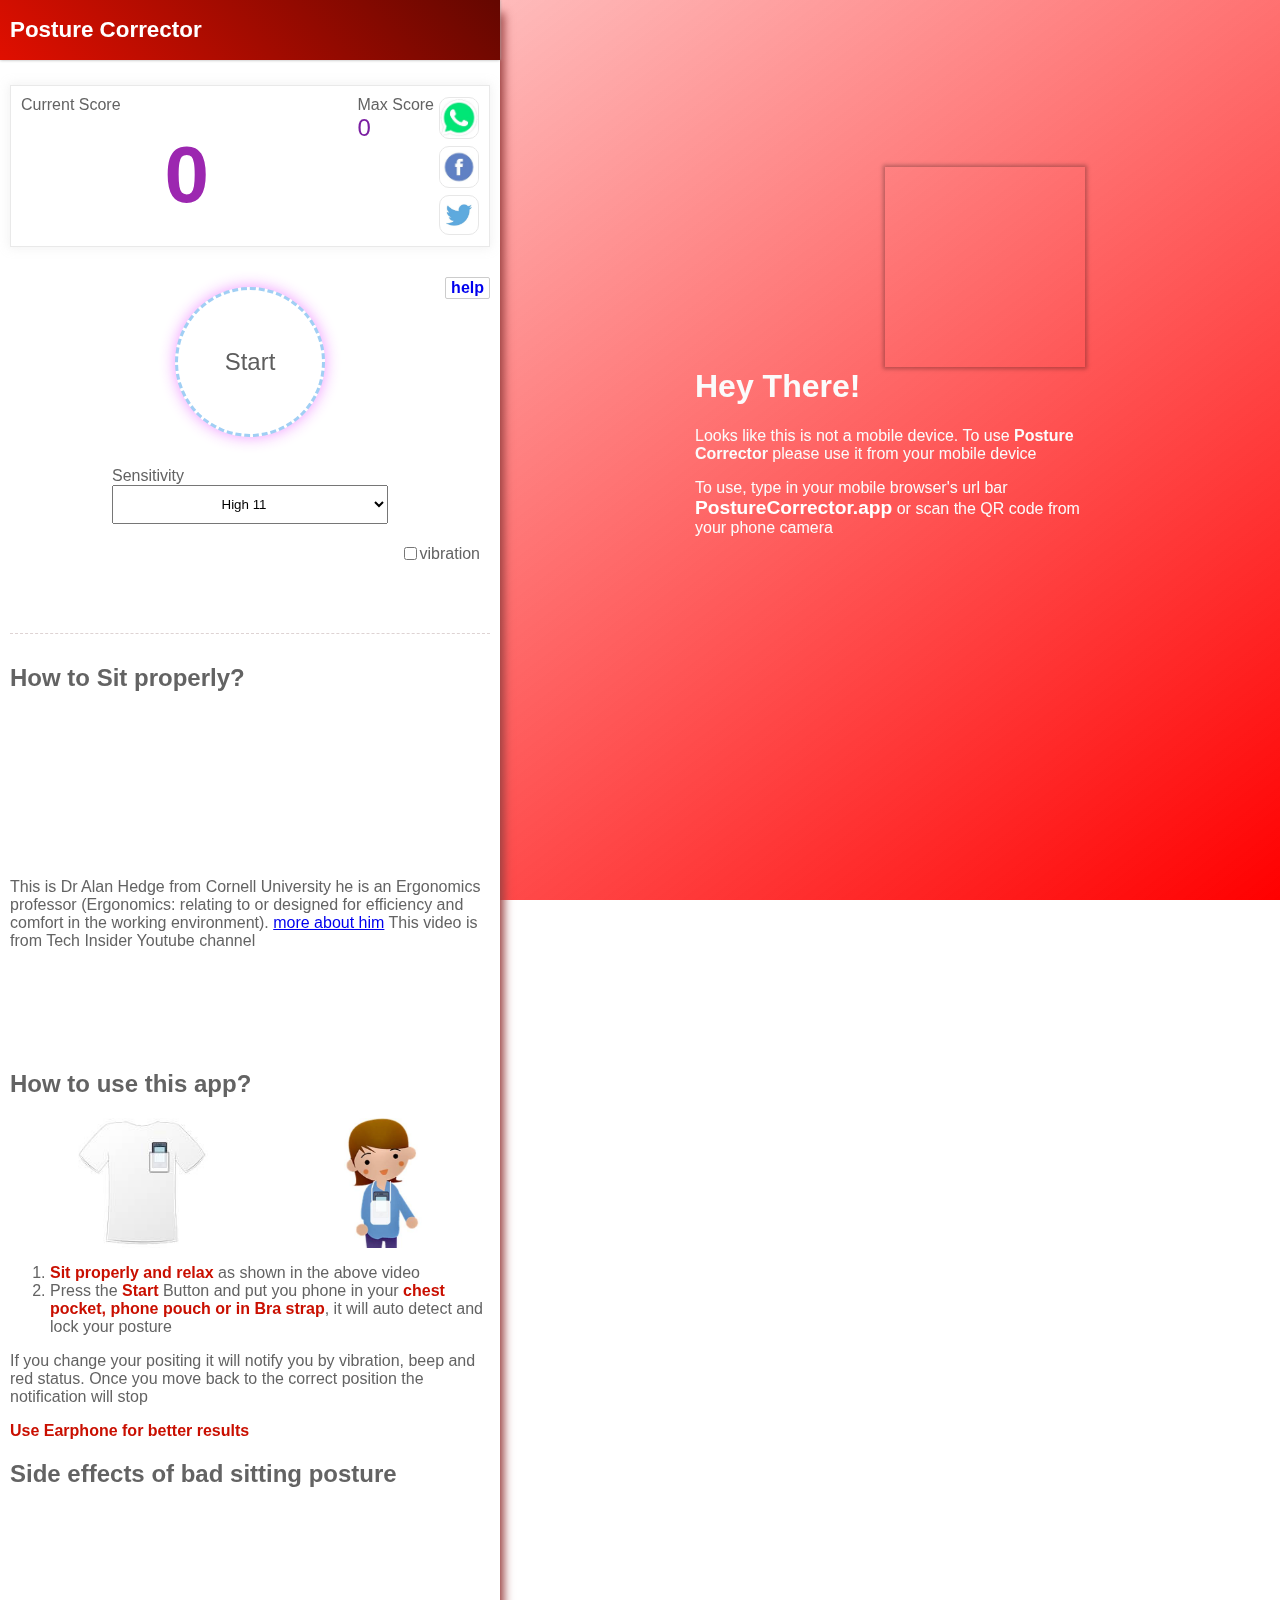
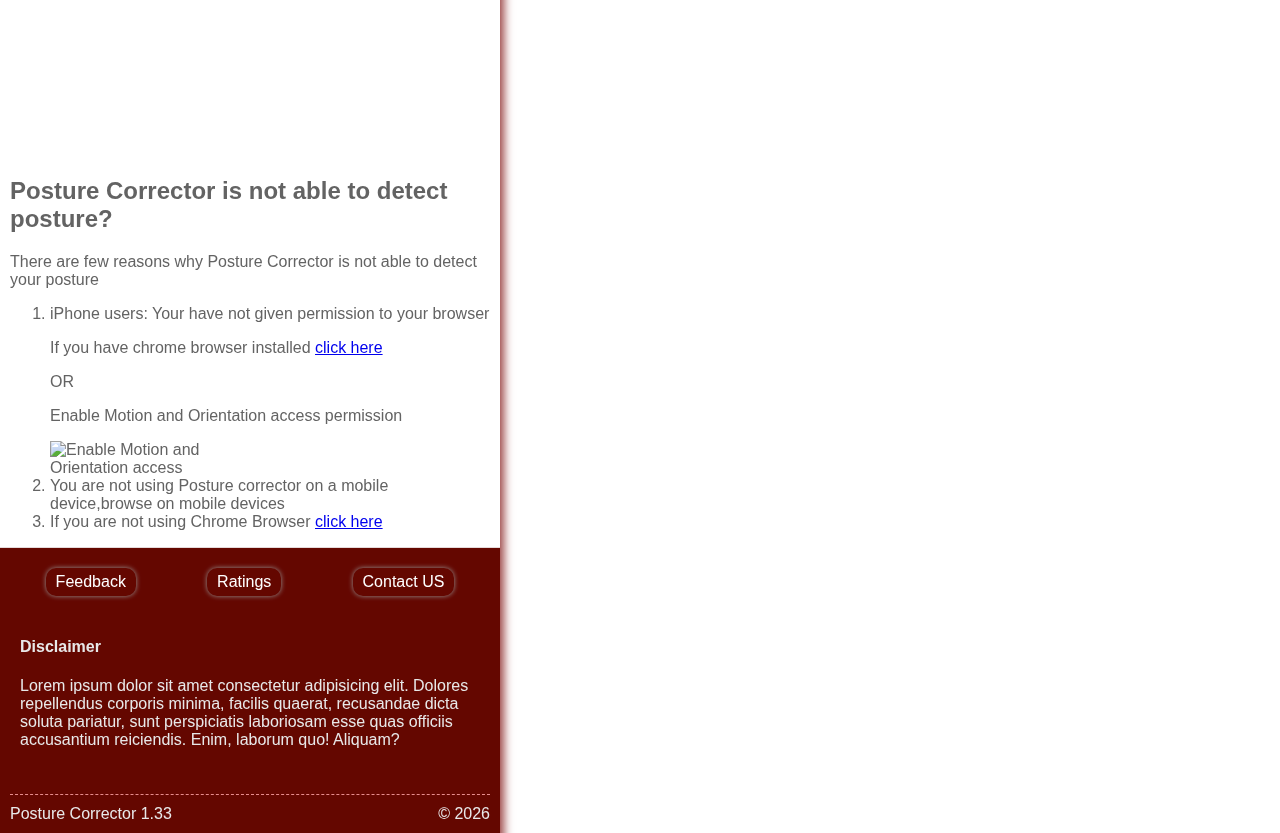
==== commit fcffbe28: "Added iphone detection" ====
--- a/index.html
+++ b/index.html
@@ -177,6 +177,29 @@
                         src="https://www.youtube-nocookie.com/embed/wUEl8KrMz14?start=4" frameborder="0"
                         allow=" encrypted-media;" allowfullscreen></iframe>
                 </div>
+                <div id="troubleShoot">
+                    <h2>Posture Corrector is not able to detect posture?</h2>
+                    <p>There are few reasons why Posture Corrector is not able to detect your posture</p>
+                    <ol>
+                        <li>iPhone users:  Your have not given permission to your browser
+                            <p>If you have chrome browser installed <a href="googlechromes://www.posturecorrector.app/">click here</a> </p>
+                            OR
+                            <p>
+                                Enable Motion and Orientation access permission 
+                                
+                            </p>
+                            <img class="max-width-200" src="/assets/iphone-issue.jpg" alt="Enable Motion and Orientation access">
+                        </li>
+
+                        <li>
+                            You are not using Posture corrector on a mobile device,browse on mobile devices
+                        </li>
+                        <li>If you are not using Chrome Browser  <a href="googlechromes://www.posturecorrector.app/">click here </a> </li>
+                    </ol>
+                    
+                </div>
+                
+
 
             </div>
 
--- a/css/main.css
+++ b/css/main.css
@@ -479,7 +479,14 @@
     width: 88px;
     transform: rotate(0deg);
 }
-
+.max-width-200{
+    max-width: 200px;
+    margin: auto;
+}
+
+#troubleShoot{
+    padding-top: 100px;
+}
 @media only screen and (min-width:800px) {
     .bigFullScreen {
         display: block;
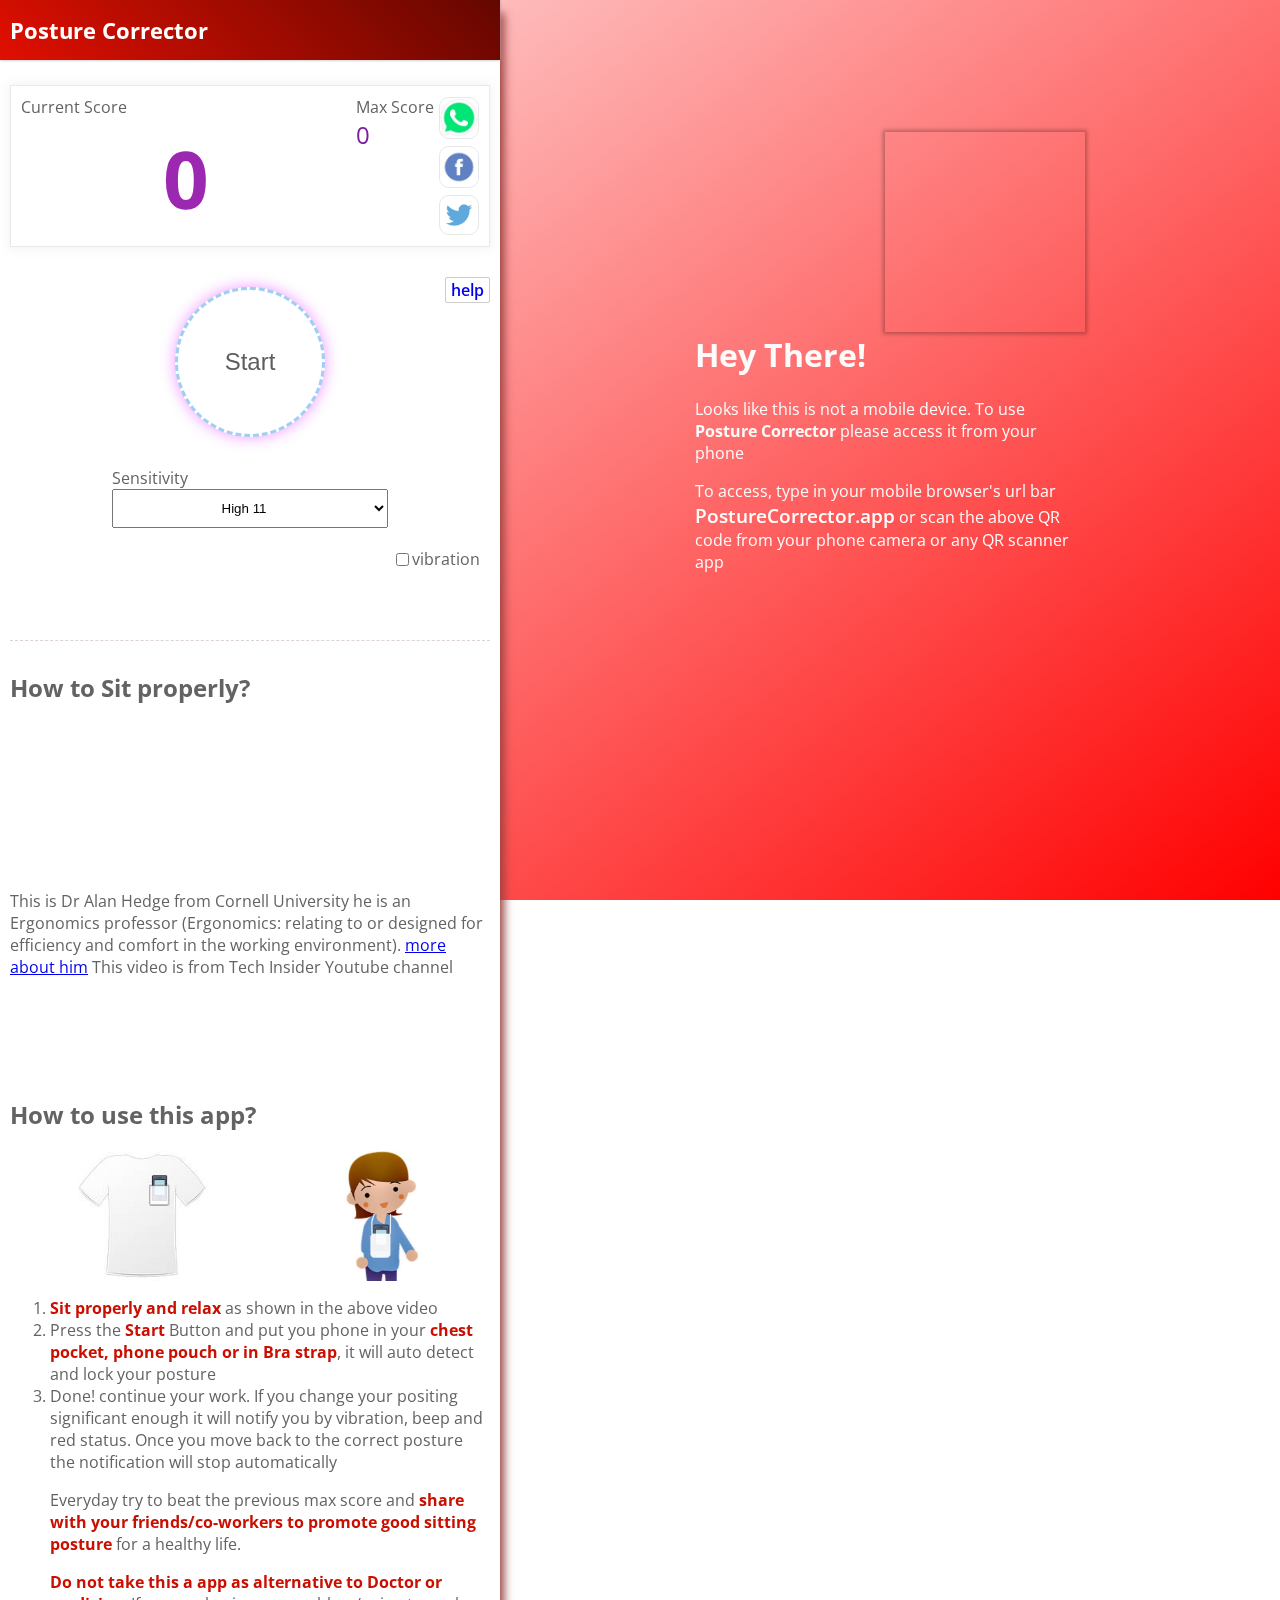
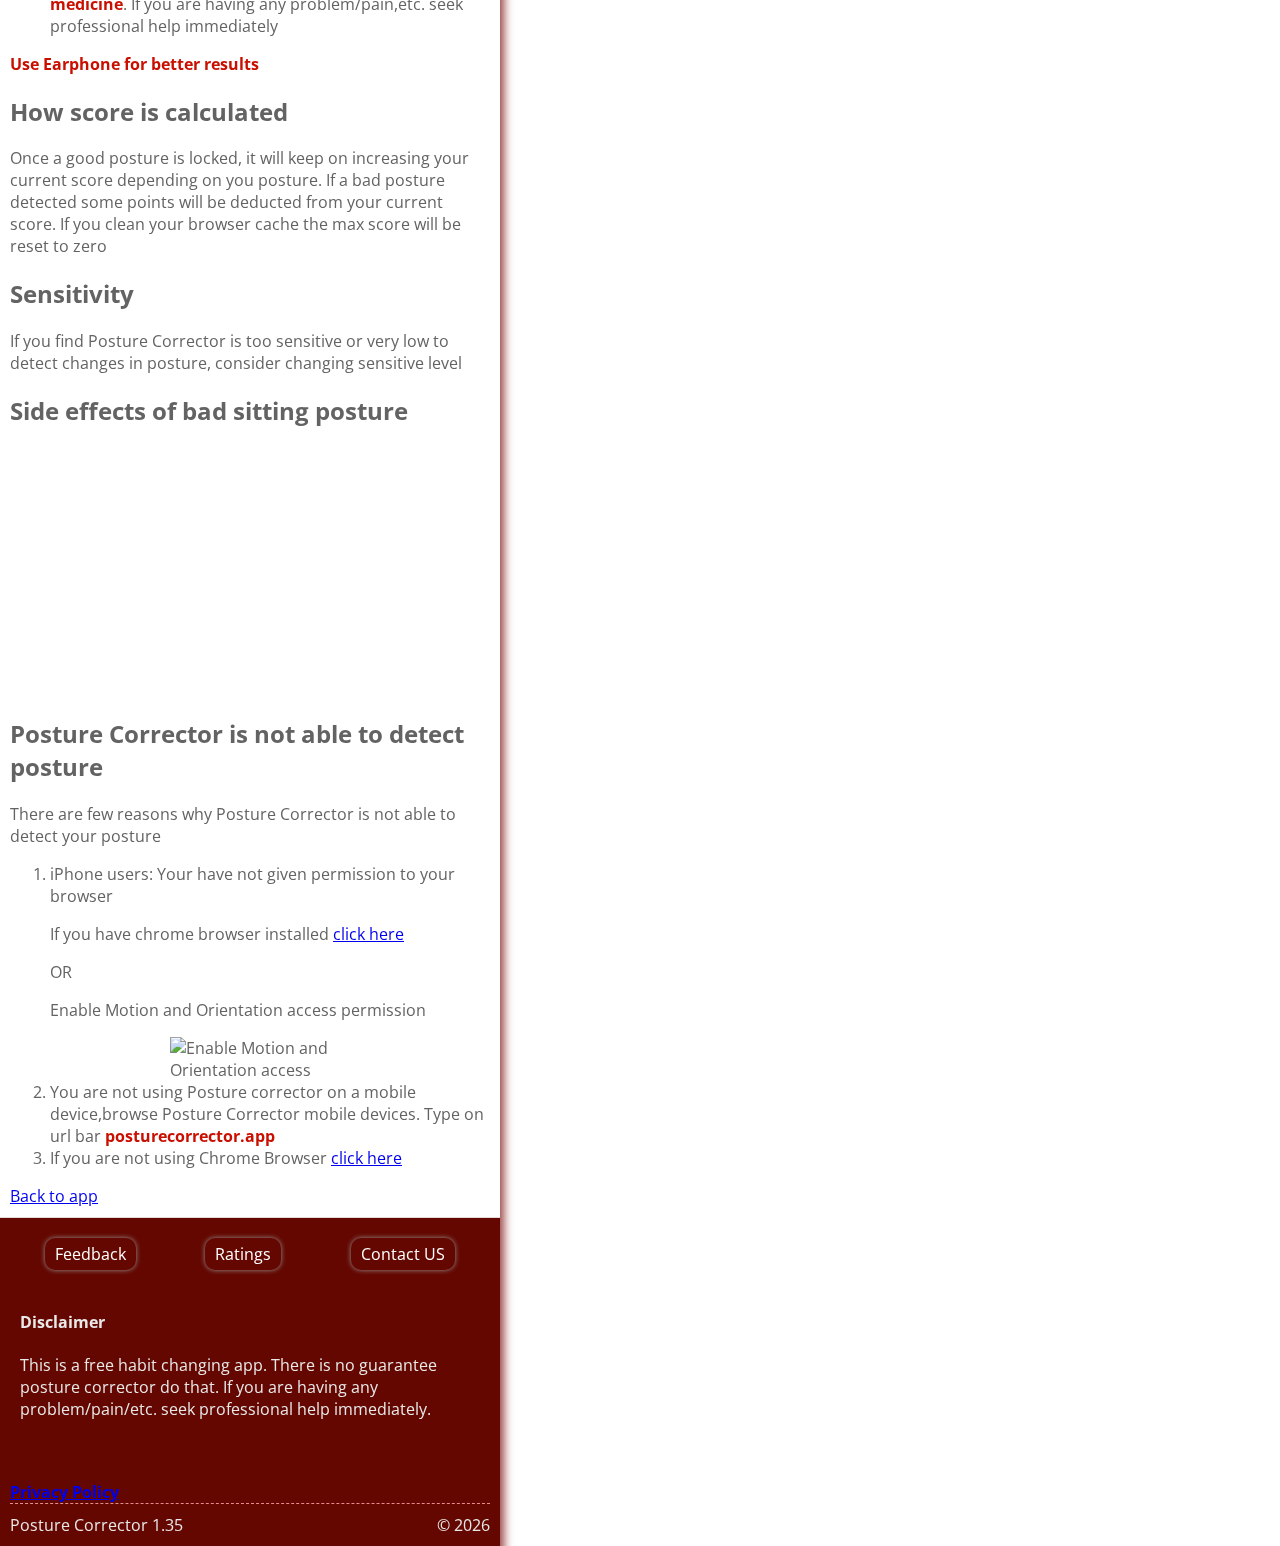
==== commit 14ab8ff6: "cache cleaning  mechanism update" ====
--- a/index.html
+++ b/index.html
@@ -6,30 +6,30 @@
     <meta name="viewport" content="width=device-width, initial-scale=1.0">
     <meta http-equiv="X-UA-Compatible" content="ie=edge">
     <meta name="description"
-        content="Posture Corrector is an free health application which will help you to improve your sitting posture and fix your bad sitting habits Learn more form experts how to sit properly for a back pain free life">
+        content="Posture Corrector is an free health application which will help you to improve your sitting posture and fix your bad sitting habits Learn how to sit properly for a back pain free life">
     <!--Social meta-->
     <meta property="og:title" content="Posture Corrector" />
     <meta property="og:url" content="https://www.posturecorrector.app/" />
-    <meta property="og:description" content="A sitting posture assistance game" />
-    <meta property="og:image" content="https://www.posturecorrector.app/assets/screen.jpg" />
+    <meta property="og:description" content="A sitting posture assistance health app" />
+    <meta property="og:image" content="https://www.posturecorrector.app/assets/posture-corrector.jpg" />
     <meta property="og:type" content="website" />
     <!---->
     <link rel="apple-touch-icon" sizes="180x180" href="assets/icons/icon.png">
     <link rel="icon" type="image/png" href="assets/icons/icon.png" sizes="32x32">
     <link rel="icon" type="image/png" href="assets/icons/icon.png" sizes="16x16">
-    <!--  <link href="https://fonts.googleapis.com/css?family=Open+Sans&display=swap" rel="stylesheet"> -->
+
+    <link href="https://fonts.googleapis.com/css?family=Open+Sans&display=swap" rel="stylesheet">
     <meta name="theme-color" content="#640700">
     <link rel="manifest" href="manifest.json">
-
+    <link rel="shortcut icon" href="/assets/icons/icon.png" type="image/png" />
     <link rel="stylesheet" href="css/main.css">
     <title>Posture Corrector</title>
-
 </head>
 
 <body>
-    <div class="container">
+    <div id="appContainer" class="container">
         <header>
-            <h1>Posture Corrector</h1> <a href="#help"></a>
+            <h1>Posture Corrector</h1>
         </header>
         <div class="body">
             <div class="board">
@@ -82,7 +82,7 @@
             <div class="controllers">
                 <div class="downloadPrompt">
                     <div class="promptControllers">
-                        <button class="downloadButton">Download</button>
+                        <button class="downloadButton">Download </button>
                     </div>
                 </div>
                 <div class="center">
@@ -145,8 +145,7 @@
                 <p>This is Dr Alan Hedge from Cornell University he is an Ergonomics professor (Ergonomics: relating to
                     or designed for efficiency and comfort in the working environment).
                     <a rel="noreferrer" href="https://www.human.cornell.edu/people/ah29" target="_blank">more about
-                        him</a> This video is
-                    from Tech Insider Youtube channel
+                        him</a> This video is from Tech Insider Youtube channel
                 </p>
 
                 <h2 id="appHelp">How to use this app?</h2>
@@ -161,15 +160,29 @@
                 <ol>
                     <li><b>Sit properly and relax</b> as shown in the above video</li>
                     <li>Press the <b>Start</b> Button and put you phone in your <b>chest pocket, phone pouch or in Bra
-                            strap</b>, it will auto detect and lock your
-                        posture</li>
+                            strap</b>, it will auto detect and lock your posture</li>
+                    <li>Done! continue your work. If you change your positing significant enough it will notify you by
+                        vibration, beep and red status. Once you move back
+                        to the correct posture the notification will stop automatically</li>
+                    <p>
+                        Everyday try to beat the previous max score and <b>share with your friends/co-workers to promote
+                            good sitting posture</b> for a healthy life.
+                    </p>
+                    <p>
+                        <b>Do not take this a app as alternative to Doctor or medicine</b>. If you are having any
+                        problem/pain,etc. seek professional help immediately
+                    </p>
                 </ol>
-                <p>
-                    If you change your positing it will notify you by vibration, beep and red status. Once you move back
-                    to the correct position the notification will stop
-                </p>
-
                 <p><b>Use Earphone for better results</b></p>
+                <h2>How score is calculated </h2>
+                <p>Once a good posture is locked, it will keep on increasing your current score depending on you
+                    posture.
+                    If a bad posture detected some points will be deducted from your current score. If you clean your
+                    browser cache the max score will be reset to zero</p>
+
+                <h2>Sensitivity</h2>
+                <p>If you find Posture Corrector is too sensitive or very low to detect changes in posture, consider
+                    changing sensitive level </p>
 
                 <h2>Side effects of bad sitting posture</h2>
                 <div class="center">
@@ -178,27 +191,37 @@
                         allow=" encrypted-media;" allowfullscreen></iframe>
                 </div>
                 <div id="troubleShoot">
-                    <h2>Posture Corrector is not able to detect posture?</h2>
+                    <h2>Posture Corrector is not able to detect posture</h2>
                     <p>There are few reasons why Posture Corrector is not able to detect your posture</p>
                     <ol>
-                        <li>iPhone users:  Your have not given permission to your browser
-                            <p>If you have chrome browser installed <a href="googlechromes://www.posturecorrector.app/">click here</a> </p>
+                        <li>iPhone users: Your have not given permission to your browser
+                            <p>If you have chrome browser installed <a
+                                    href="googlechromes://www.posturecorrector.app/">click here</a> </p>
                             OR
                             <p>
-                                Enable Motion and Orientation access permission 
-                                
+                                Enable Motion and Orientation access permission
+
                             </p>
-                            <img class="max-width-200" src="/assets/iphone-issue.jpg" alt="Enable Motion and Orientation access">
+                            <div class="center">
+                                <img class="max-width-200" src="/assets/iphone-issue.jpg"
+                                    alt="Enable Motion and Orientation access">
+                            </div>
+
                         </li>
 
                         <li>
-                            You are not using Posture corrector on a mobile device,browse on mobile devices
+                            You are not using Posture corrector on a mobile device,browse Posture Corrector mobile
+                            devices. Type on url bar <b>posturecorrector.app</b>
                         </li>
-                        <li>If you are not using Chrome Browser  <a href="googlechromes://www.posturecorrector.app/">click here </a> </li>
+                        <li>If you are not using Chrome Browser <a
+                                href="googlechromes://www.posturecorrector.app/">click here </a> </li>
                     </ol>
-                    
-                </div>
-                
+
+                </div>
+
+                <div>
+                    <a class="buttonLinks" href="#appContainer">Back to app</a>
+                </div>
 
 
             </div>
@@ -211,10 +234,10 @@
                 </div>
                 <div class="disclaimer">
                     <h4>Disclaimer</h4>
-                    Lorem ipsum dolor sit amet consectetur adipisicing elit. Dolores repellendus corporis minima,
-                    facilis quaerat, recusandae dicta soluta pariatur, sunt perspiciatis laboriosam esse quas officiis
-                    accusantium reiciendis. Enim, laborum quo! Aliquam?
-                </div>
+                    <p>This is a free habit changing app. There is no guarantee posture corrector do that. If you are
+                        having any problem/pain/etc. seek professional help immediately.</p>
+                </div>
+                <b><a target="_blank" class="footerLink" href="/privacypolicy.txt">Privacy Policy</a></b>
                 <div class="copyRightDiv">
                     <div>Posture Corrector </div>
                     <div>&copy; 2020</div>
@@ -227,7 +250,7 @@
                     <div class="output" id="readings"></div>
                     <div class="output" id="z"></div>
                 </div>
-
+                <a id="goTotroubleShoot" href="#troubleShoot">Go to TroubleShoot</a>
             </div>
 
 
@@ -237,11 +260,12 @@
     <div class="bigFullScreen">
         <div class="bigScreenInfo">
             <h1>Hey There!</h1>
-            <p>Looks like this is not a mobile device. To use <b>Posture Corrector</b> please use it from your mobile
-                device </p>
-            <p>To use, type in your mobile browser's url bar <a
-                    href="https://posturecorrector.app">PostureCorrector.app</a> or scan the QR code from your phone
-                camera</p>
+            <p>Looks like this is not a mobile device. To use <b>Posture Corrector</b> please access it from your phone
+            </p>
+            <p>To access, type in your mobile browser's url bar <a
+                    href="https://posturecorrector.app">PostureCorrector.app</a> or scan the above QR code from your
+                phone
+                camera or any QR scanner app</p>
             <div class="qr"></div>
         </div>
     </div>
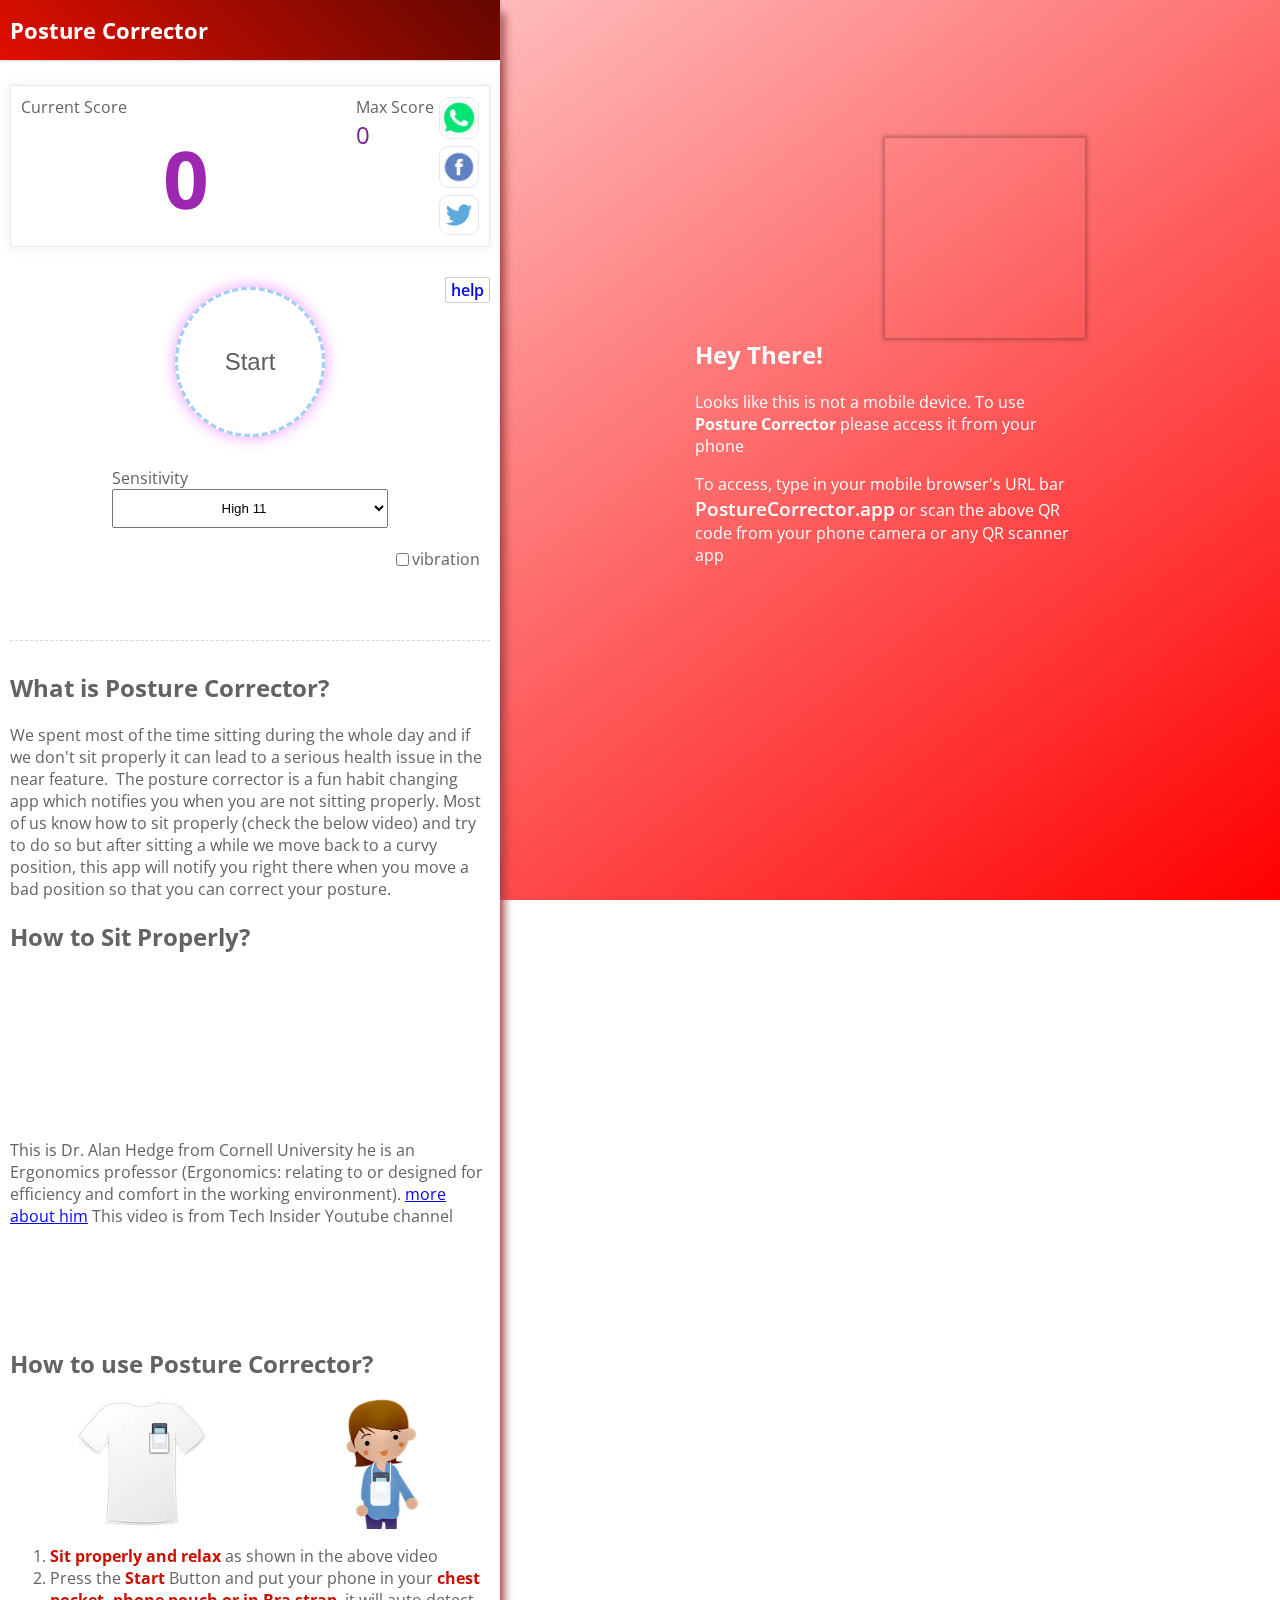
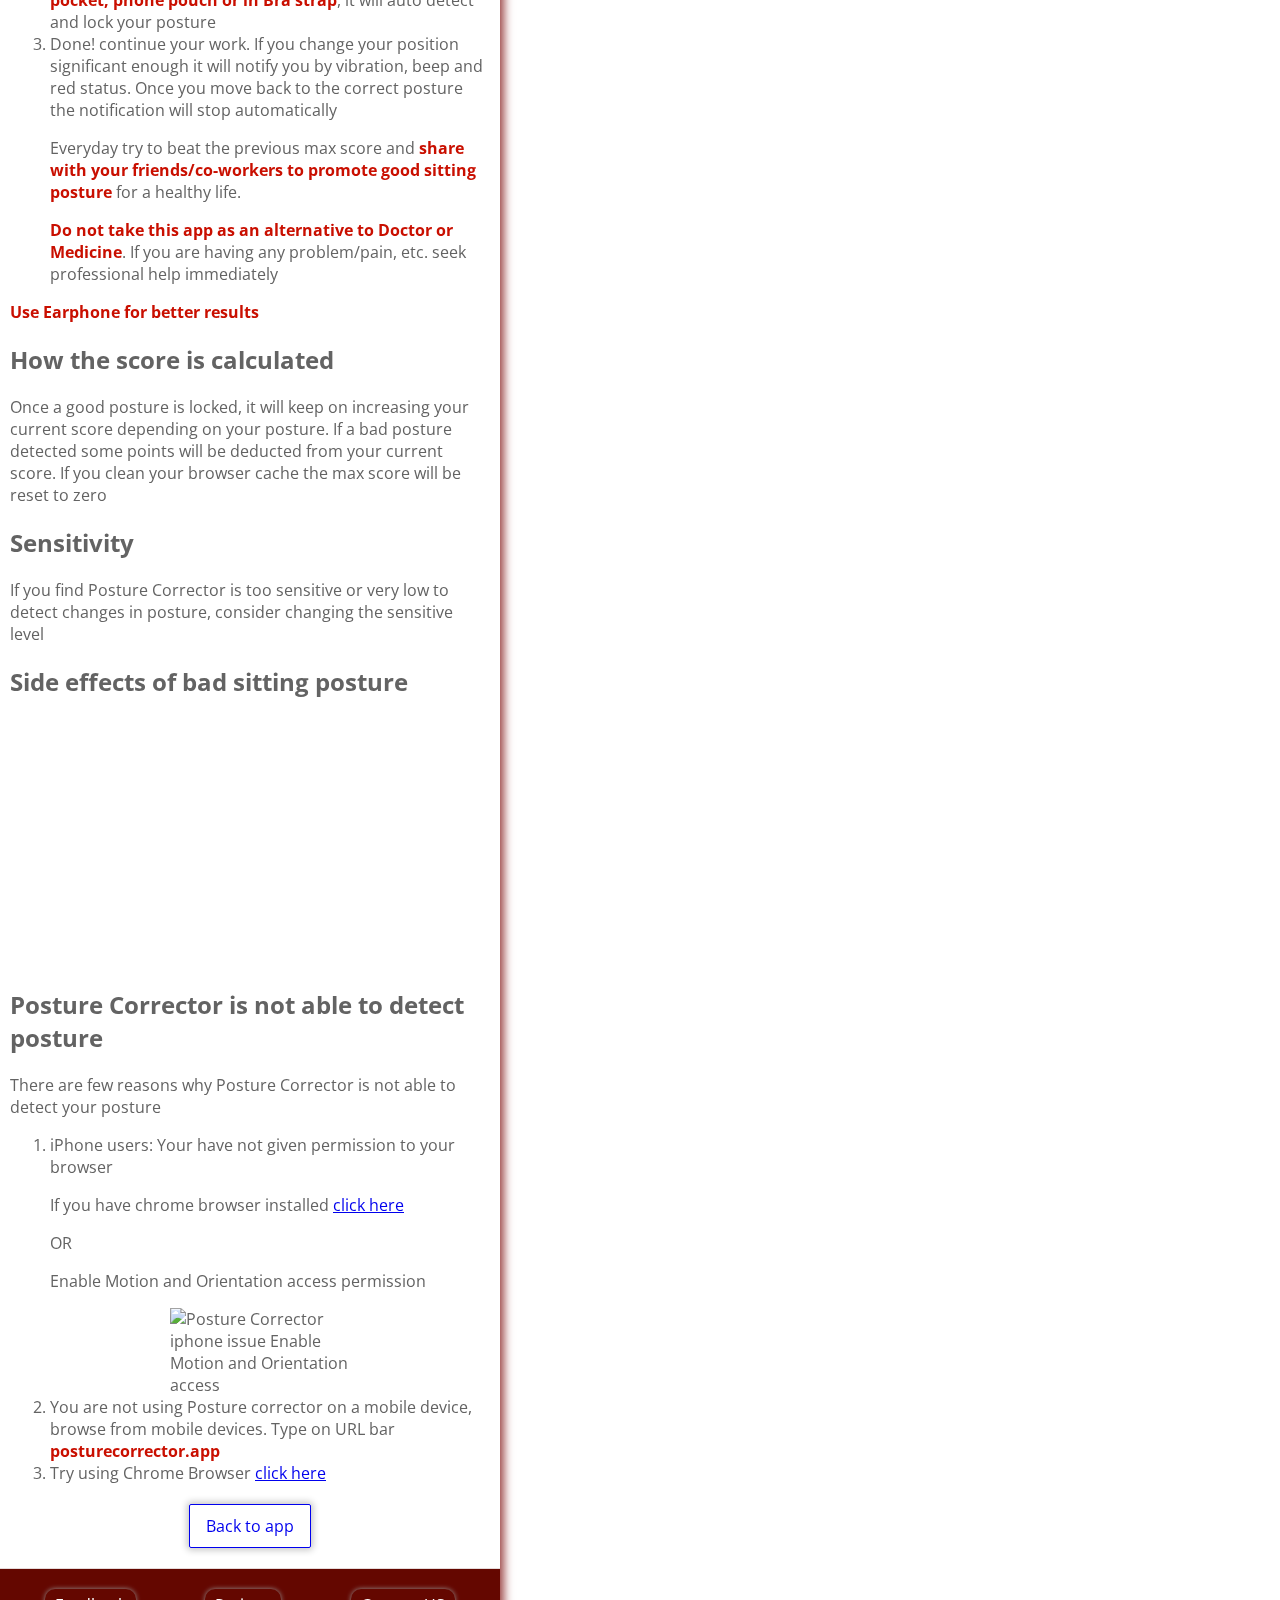
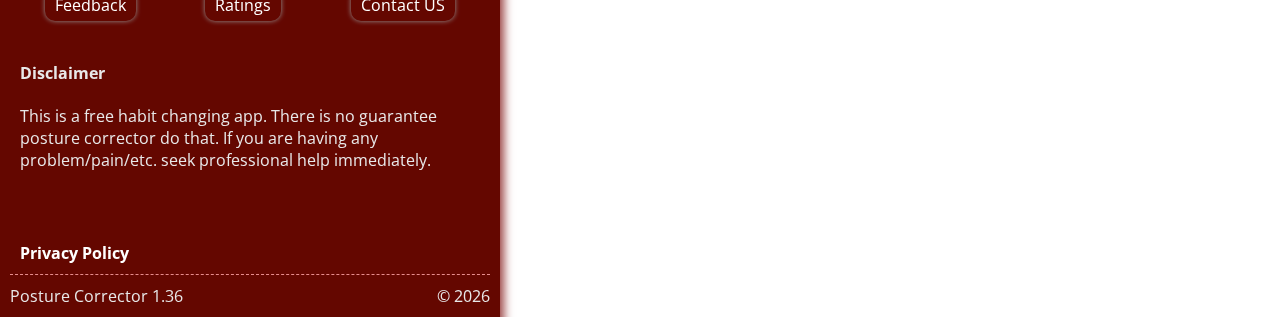
==== commit 379e5feb: "Bing meta" ====
--- a/index.html
+++ b/index.html
@@ -6,7 +6,7 @@
     <meta name="viewport" content="width=device-width, initial-scale=1.0">
     <meta http-equiv="X-UA-Compatible" content="ie=edge">
     <meta name="description"
-        content="Posture Corrector is an free health application which will help you to improve your sitting posture and fix your bad sitting habits Learn how to sit properly for a back pain free life">
+        content="Posture Corrector is an free health application which will help you to improve your sitting posture and fix your bad sitting habits.">
     <!--Social meta-->
     <meta property="og:title" content="Posture Corrector" />
     <meta property="og:url" content="https://www.posturecorrector.app/" />
@@ -15,13 +15,15 @@
     <meta property="og:type" content="website" />
     <!---->
     <link rel="apple-touch-icon" sizes="180x180" href="assets/icons/icon.png">
-    <link rel="icon" type="image/png" href="assets/icons/icon.png" sizes="32x32">
-    <link rel="icon" type="image/png" href="assets/icons/icon.png" sizes="16x16">
+    <link rel="shortcut icon" href="/favicon.ico" type="image/x-icon">
+    <link rel="icon" href="/favicon.ico" type="image/x-icon">
 
     <link href="https://fonts.googleapis.com/css?family=Open+Sans&display=swap" rel="stylesheet">
     <meta name="theme-color" content="#640700">
     <link rel="manifest" href="manifest.json">
-    <link rel="shortcut icon" href="/assets/icons/icon.png" type="image/png" />
+    <!---->
+    <meta name="msvalidate.01" content="7818341246064BB8FACC9171667A40B3" />
+    <!---->
     <link rel="stylesheet" href="css/main.css">
     <title>Posture Corrector</title>
 </head>
@@ -50,8 +52,8 @@
                     <div class="socialShares">
                         <div class="shareIcon">
                             <button id="whatsAppShare">
-                                <img aria-label="share with whatsapp" alt="share with whatsapp"
-                                    src="./assets/icons/whatsapp_share.jpg">
+                                <img aria-label="share posture corrector with whatsapp"
+                                    alt="share posture corrector with whatsapp" src="./assets/icons/whatsapp_share.jpg">
                             </button>
 
                         </div>
@@ -59,16 +61,16 @@
                     <div class="socialShares">
                         <div class="shareIcon">
                             <button id="facebookShare">
-                                <img aria-label="share with facebook" alt="share with facebook"
-                                    src="./assets/icons/facebook.jpg">
+                                <img aria-label="share posture corrector with facebook"
+                                    alt="share posture corrector with facebook" src="./assets/icons/facebook.jpg">
                             </button>
                         </div>
                     </div>
                     <div class="socialShares">
                         <div class="shareIcon">
                             <button id="twitterShare">
-                                <img aria-label="share with twitter" alt="share with twitter"
-                                    src="./assets/icons/twitter.jpg">
+                                <img aria-label="share posture corrector with twitter"
+                                    alt="share posture corrector  with twitter" src="./assets/icons/twitter.jpg">
                             </button>
                         </div>
                     </div>
@@ -136,19 +138,28 @@
 
             </div>
             <div id="help">
-                <h2>How to Sit properly? </h2>
+                <h2>What is Posture Corrector?</h2>
+                <p>
+                    We spent most of the time sitting during the whole day and if we don't sit properly it can lead to a
+                    serious health issue in the near feature.  The posture corrector is a fun habit changing app which
+                    notifies you when you are not sitting properly. Most of us know how to sit properly (check the below
+                    video) and try to do so but after sitting a while we move back to a curvy position, this app will
+                    notify you right there when you move a bad position so that you can correct your posture.
+
+                </p>
+                <h2>How to Sit Properly? </h2>
                 <div class="center">
-                    <iframe loading="lazy" title="How to Sit properly" height="100%"
+                    <iframe loading="lazy" title="How to Sit Properly" height="100%"
                         src="https://www.youtube-nocookie.com/embed/xzV1Hej61CY?start=7" frameborder="0"
                         allow="encrypted-media; " allowfullscreen></iframe>
                 </div>
-                <p>This is Dr Alan Hedge from Cornell University he is an Ergonomics professor (Ergonomics: relating to
+                <p>This is Dr. Alan Hedge from Cornell University he is an Ergonomics professor (Ergonomics: relating to
                     or designed for efficiency and comfort in the working environment).
                     <a rel="noreferrer" href="https://www.human.cornell.edu/people/ah29" target="_blank">more about
                         him</a> This video is from Tech Insider Youtube channel
                 </p>
 
-                <h2 id="appHelp">How to use this app?</h2>
+                <h2 id="appHelp">How to use Posture Corrector?</h2>
                 <div class="center avatars">
                     <img loading="lazy" aria-label="image describing cellphone in pocket"
                         alt="image describing cellphone in pocket" class="postImage" height="100%"
@@ -159,9 +170,9 @@
                 </div>
                 <ol>
                     <li><b>Sit properly and relax</b> as shown in the above video</li>
-                    <li>Press the <b>Start</b> Button and put you phone in your <b>chest pocket, phone pouch or in Bra
+                    <li>Press the <b>Start</b> Button and put your phone in your <b>chest pocket, phone pouch or in Bra
                             strap</b>, it will auto detect and lock your posture</li>
-                    <li>Done! continue your work. If you change your positing significant enough it will notify you by
+                    <li>Done! continue your work. If you change your position significant enough it will notify you by
                         vibration, beep and red status. Once you move back
                         to the correct posture the notification will stop automatically</li>
                     <p>
@@ -169,20 +180,20 @@
                             good sitting posture</b> for a healthy life.
                     </p>
                     <p>
-                        <b>Do not take this a app as alternative to Doctor or medicine</b>. If you are having any
-                        problem/pain,etc. seek professional help immediately
+                        <b>Do not take this app as an alternative to Doctor or Medicine</b>. If you are having any
+                        problem/pain, etc. seek professional help immediately
                     </p>
                 </ol>
                 <p><b>Use Earphone for better results</b></p>
-                <h2>How score is calculated </h2>
-                <p>Once a good posture is locked, it will keep on increasing your current score depending on you
+                <h2>How the score is calculated </h2>
+                <p>Once a good posture is locked, it will keep on increasing your current score depending on your
                     posture.
                     If a bad posture detected some points will be deducted from your current score. If you clean your
                     browser cache the max score will be reset to zero</p>
 
                 <h2>Sensitivity</h2>
                 <p>If you find Posture Corrector is too sensitive or very low to detect changes in posture, consider
-                    changing sensitive level </p>
+                    changing the sensitive level </p>
 
                 <h2>Side effects of bad sitting posture</h2>
                 <div class="center">
@@ -204,17 +215,17 @@
                             </p>
                             <div class="center">
                                 <img class="max-width-200" src="/assets/iphone-issue.jpg"
-                                    alt="Enable Motion and Orientation access">
+                                    alt="Posture Corrector iphone issue Enable Motion and Orientation access">
                             </div>
 
                         </li>
 
                         <li>
-                            You are not using Posture corrector on a mobile device,browse Posture Corrector mobile
-                            devices. Type on url bar <b>posturecorrector.app</b>
+                            You are not using Posture corrector on a mobile device, browse from mobile
+                            devices. Type on URL bar <b>posturecorrector.app</b>
                         </li>
-                        <li>If you are not using Chrome Browser <a
-                                href="googlechromes://www.posturecorrector.app/">click here </a> </li>
+                        <li>Try using Chrome Browser <a href="googlechromes://www.posturecorrector.app/">click here </a>
+                        </li>
                     </ol>
 
                 </div>
@@ -259,10 +270,10 @@
 
     <div class="bigFullScreen">
         <div class="bigScreenInfo">
-            <h1>Hey There!</h1>
+            <h2>Hey There!</h2>
             <p>Looks like this is not a mobile device. To use <b>Posture Corrector</b> please access it from your phone
             </p>
-            <p>To access, type in your mobile browser's url bar <a
+            <p>To access, type in your mobile browser's URL bar <a
                     href="https://posturecorrector.app">PostureCorrector.app</a> or scan the above QR code from your
                 phone
                 camera or any QR scanner app</p>
--- a/css/main.css
+++ b/css/main.css
@@ -1,5 +1,6 @@
 html {
     scroll-behavior: smooth;
+    -webkit-tap-highlight-color: #FFF0;
 }
 
 body {
@@ -438,10 +439,7 @@
 
 .downloadPrompt {
     position: absolute;
-    width: 208px;
-    left: 0;
-    width: 158px;
-            display: none;
+    display: none;
 }
 
 .promptCancel {
@@ -451,12 +449,10 @@
     cursor: pointer;
 }
 
-.promptControllers {
-    text-align: center;
-}
+
 
 .promptControllers button {
-    width: 50%;
+    width: 80px;
     max-width: 150px;
     height: 35px;
     cursor: pointer;
@@ -467,6 +463,7 @@
     border-radius: 7px;
     padding: 10;
     box-shadow: 0 0 4px 0px #843191;
+    -webkit-tap-highlight-color: #FFF0;
 }
 
 .promptBody {
@@ -486,6 +483,25 @@
 
 #troubleShoot{
     padding-top: 100px;
+}
+
+.buttonLinks {
+    text-decoration: none;
+    border: 1px solid;
+    padding: 10px;
+    margin: 20px auto;
+    display: block;
+    text-align: center;
+    max-width: 100px;
+    border-radius: 2px;
+    box-shadow: 0 0 7px 2px #0000003b;
+}
+
+.footerLink {
+    color: white;
+    padding: 10px;
+    display: block;
+    text-decoration: none;
 }
 @media only screen and (min-width:800px) {
     .bigFullScreen {
